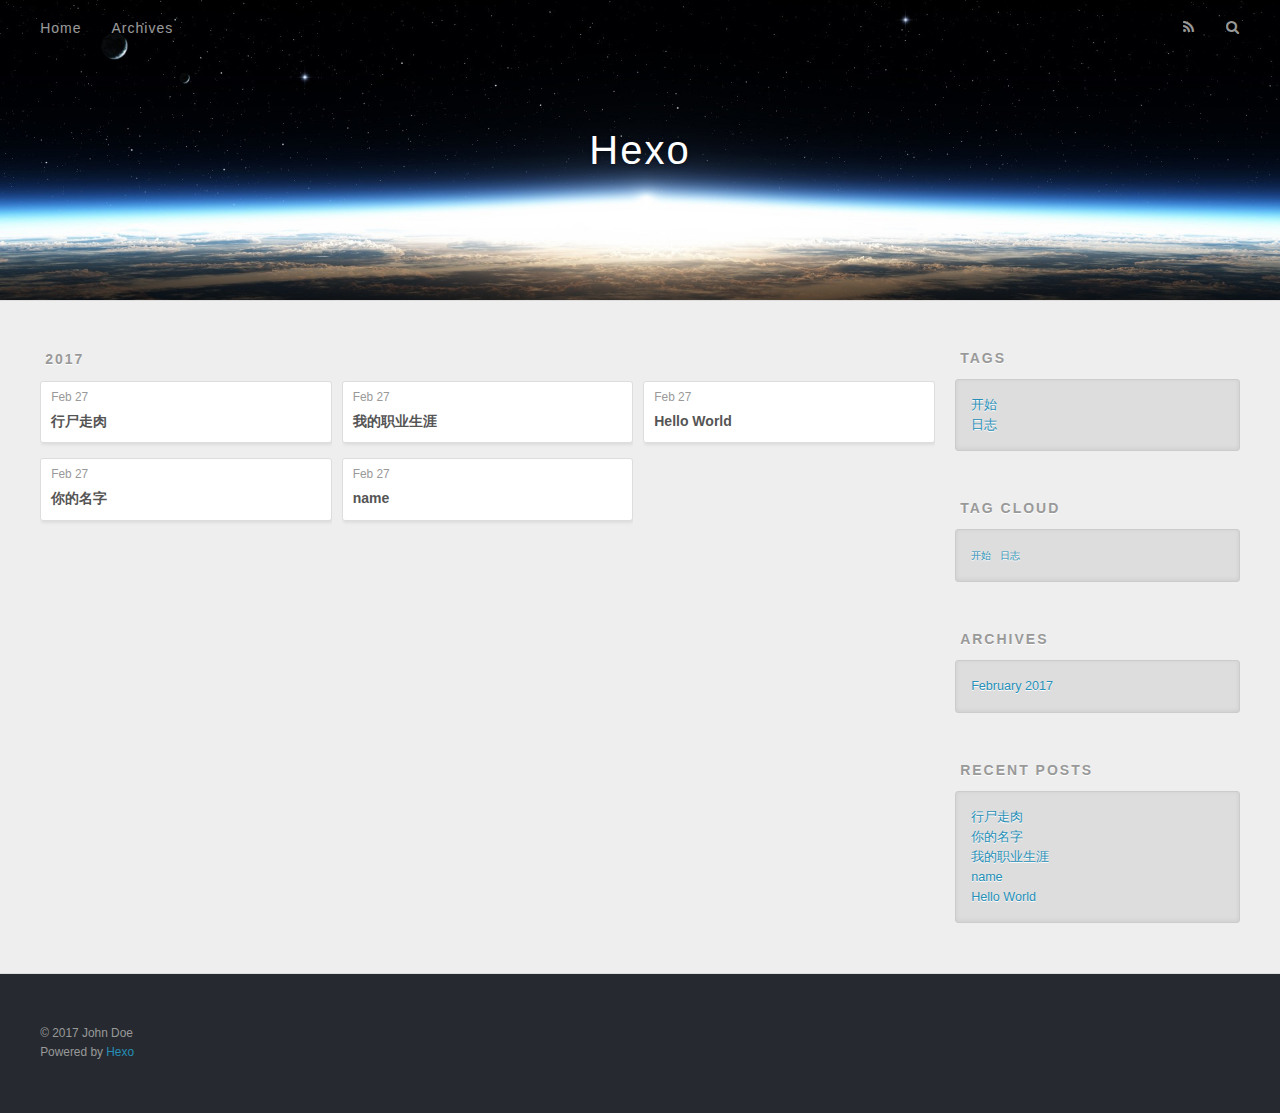
==== archives/index.html @ 3bb13166 "Site updated: 2017-02-28 22:44:01" ====
<!DOCTYPE html>
<html>
<head>
  <meta charset="utf-8">
  
  <title>Archives | Hexo</title>
  <meta name="viewport" content="width=device-width, initial-scale=1, maximum-scale=1">
  <meta property="og:type" content="website">
<meta property="og:title" content="Hexo">
<meta property="og:url" content="http://yoursite.com/archives/index.html">
<meta property="og:site_name" content="Hexo">
<meta name="twitter:card" content="summary">
<meta name="twitter:title" content="Hexo">
  
    <link rel="alternate" href="/atom.xml" title="Hexo" type="application/atom+xml">
  
  
    <link rel="icon" href="/favicon.png">
  
  
    <link href="//fonts.googleapis.com/css?family=Source+Code+Pro" rel="stylesheet" type="text/css">
  
  <link rel="stylesheet" href="/css/style.css">
  

</head>

<body>
  <div id="container">
    <div id="wrap">
      <header id="header">
  <div id="banner"></div>
  <div id="header-outer" class="outer">
    <div id="header-title" class="inner">
      <h1 id="logo-wrap">
        <a href="/" id="logo">Hexo</a>
      </h1>
      
    </div>
    <div id="header-inner" class="inner">
      <nav id="main-nav">
        <a id="main-nav-toggle" class="nav-icon"></a>
        
          <a class="main-nav-link" href="/">Home</a>
        
          <a class="main-nav-link" href="/archives">Archives</a>
        
      </nav>
      <nav id="sub-nav">
        
          <a id="nav-rss-link" class="nav-icon" href="/atom.xml" title="RSS Feed"></a>
        
        <a id="nav-search-btn" class="nav-icon" title="Search"></a>
      </nav>
      <div id="search-form-wrap">
        <form action="//google.com/search" method="get" accept-charset="UTF-8" class="search-form"><input type="search" name="q" results="0" class="search-form-input" placeholder="Search"><button type="submit" class="search-form-submit">&#xF002;</button><input type="hidden" name="sitesearch" value="http://yoursite.com"></form>
      </div>
    </div>
  </div>
</header>
      <div class="outer">
        <section id="main">
  
  
    
    
      
      
      <section class="archives-wrap">
        <div class="archive-year-wrap">
          <a href="/archives/2017" class="archive-year">2017</a>
        </div>
        <div class="archives">
    
    <article class="archive-article archive-type-post">
  <div class="archive-article-inner">
    <header class="archive-article-header">
      <a href="/2017/02/27/行尸走肉/" class="archive-article-date">
  <time datetime="2017-02-27T15:44:52.000Z" itemprop="datePublished">Feb 27</time>
</a>
      
  
    <h1 itemprop="name">
      <a class="archive-article-title" href="/2017/02/27/行尸走肉/">行尸走肉</a>
    </h1>
  

    </header>
  </div>
</article>
  
    
    
    <article class="archive-article archive-type-post">
  <div class="archive-article-inner">
    <header class="archive-article-header">
      <a href="/2017/02/27/你的名字/" class="archive-article-date">
  <time datetime="2017-02-27T13:02:15.000Z" itemprop="datePublished">Feb 27</time>
</a>
      
  
    <h1 itemprop="name">
      <a class="archive-article-title" href="/2017/02/27/你的名字/">你的名字</a>
    </h1>
  

    </header>
  </div>
</article>
  
    
    
    <article class="archive-article archive-type-post">
  <div class="archive-article-inner">
    <header class="archive-article-header">
      <a href="/2017/02/27/我的职业生涯/" class="archive-article-date">
  <time datetime="2017-02-27T12:17:04.000Z" itemprop="datePublished">Feb 27</time>
</a>
      
  
    <h1 itemprop="name">
      <a class="archive-article-title" href="/2017/02/27/我的职业生涯/">我的职业生涯</a>
    </h1>
  

    </header>
  </div>
</article>
  
    
    
    <article class="archive-article archive-type-post">
  <div class="archive-article-inner">
    <header class="archive-article-header">
      <a href="/2017/02/27/name/" class="archive-article-date">
  <time datetime="2017-02-27T12:10:26.000Z" itemprop="datePublished">Feb 27</time>
</a>
      
  
    <h1 itemprop="name">
      <a class="archive-article-title" href="/2017/02/27/name/">name</a>
    </h1>
  

    </header>
  </div>
</article>
  
    
    
    <article class="archive-article archive-type-post">
  <div class="archive-article-inner">
    <header class="archive-article-header">
      <a href="/2017/02/27/hello-world/" class="archive-article-date">
  <time datetime="2017-02-27T08:00:52.796Z" itemprop="datePublished">Feb 27</time>
</a>
      
  
    <h1 itemprop="name">
      <a class="archive-article-title" href="/2017/02/27/hello-world/">Hello World</a>
    </h1>
  

    </header>
  </div>
</article>
  
  
    </div></section>
  

</section>
        
          <aside id="sidebar">
  
    

  
    
  <div class="widget-wrap">
    <h3 class="widget-title">Tags</h3>
    <div class="widget">
      <ul class="tag-list"><li class="tag-list-item"><a class="tag-list-link" href="/tags/开始/">开始</a></li><li class="tag-list-item"><a class="tag-list-link" href="/tags/日志/">日志</a></li></ul>
    </div>
  </div>


  
    
  <div class="widget-wrap">
    <h3 class="widget-title">Tag Cloud</h3>
    <div class="widget tagcloud">
      <a href="/tags/开始/" style="font-size: 10px;">开始</a> <a href="/tags/日志/" style="font-size: 10px;">日志</a>
    </div>
  </div>

  
    
  <div class="widget-wrap">
    <h3 class="widget-title">Archives</h3>
    <div class="widget">
      <ul class="archive-list"><li class="archive-list-item"><a class="archive-list-link" href="/archives/2017/02/">February 2017</a></li></ul>
    </div>
  </div>


  
    
  <div class="widget-wrap">
    <h3 class="widget-title">Recent Posts</h3>
    <div class="widget">
      <ul>
        
          <li>
            <a href="/2017/02/27/行尸走肉/">行尸走肉</a>
          </li>
        
          <li>
            <a href="/2017/02/27/你的名字/">你的名字</a>
          </li>
        
          <li>
            <a href="/2017/02/27/我的职业生涯/">我的职业生涯</a>
          </li>
        
          <li>
            <a href="/2017/02/27/name/">name</a>
          </li>
        
          <li>
            <a href="/2017/02/27/hello-world/">Hello World</a>
          </li>
        
      </ul>
    </div>
  </div>

  
</aside>
        
      </div>
      <footer id="footer">
  
  <div class="outer">
    <div id="footer-info" class="inner">
      &copy; 2017 John Doe<br>
      Powered by <a href="http://hexo.io/" target="_blank">Hexo</a>
    </div>
  </div>
</footer>
    </div>
    <nav id="mobile-nav">
  
    <a href="/" class="mobile-nav-link">Home</a>
  
    <a href="/archives" class="mobile-nav-link">Archives</a>
  
</nav>
    

<script src="//ajax.googleapis.com/ajax/libs/jquery/2.0.3/jquery.min.js"></script>


  <link rel="stylesheet" href="/fancybox/jquery.fancybox.css">
  <script src="/fancybox/jquery.fancybox.pack.js"></script>


<script src="/js/script.js"></script>

  </div>
</body>
</html>
---- css/style.css ----
body {
  width: 100%;
}
body:before,
body:after {
  content: "";
  display: table;
}
body:after {
  clear: both;
}
html,
body,
div,
span,
applet,
object,
iframe,
h1,
h2,
h3,
h4,
h5,
h6,
p,
blockquote,
pre,
a,
abbr,
acronym,
address,
big,
cite,
code,
del,
dfn,
em,
img,
ins,
kbd,
q,
s,
samp,
small,
strike,
strong,
sub,
sup,
tt,
var,
dl,
dt,
dd,
ol,
ul,
li,
fieldset,
form,
label,
legend,
table,
caption,
tbody,
tfoot,
thead,
tr,
th,
td {
  margin: 0;
  padding: 0;
  border: 0;
  outline: 0;
  font-weight: inherit;
  font-style: inherit;
  font-family: inherit;
  font-size: 100%;
  vertical-align: baseline;
}
body {
  line-height: 1;
  color: #000;
  background: #fff;
}
ol,
ul {
  list-style: none;
}
table {
  border-collapse: separate;
  border-spacing: 0;
  vertical-align: middle;
}
caption,
th,
td {
  text-align: left;
  font-weight: normal;
  vertical-align: middle;
}
a img {
  border: none;
}
input,
button {
  margin: 0;
  padding: 0;
}
input::-moz-focus-inner,
button::-moz-focus-inner {
  border: 0;
  padding: 0;
}
@font-face {
  font-family: FontAwesome;
  font-style: normal;
  font-weight: normal;
  src: url("fonts/fontawesome-webfont.eot?v=#4.0.3");
  src: url("fonts/fontawesome-webfont.eot?#iefix&v=#4.0.3") format("embedded-opentype"), url("fonts/fontawesome-webfont.woff?v=#4.0.3") format("woff"), url("fonts/fontawesome-webfont.ttf?v=#4.0.3") format("truetype"), url("fonts/fontawesome-webfont.svg#fontawesomeregular?v=#4.0.3") format("svg");
}
html,
body,
#container {
  height: 100%;
}
body {
  background: #eee;
  font: 14px "Helvetica Neue", Helvetica, Arial, sans-serif;
  -webkit-text-size-adjust: 100%;
}
.outer {
  max-width: 1220px;
  margin: 0 auto;
  padding: 0 20px;
}
.outer:before,
.outer:after {
  content: "";
  display: table;
}
.outer:after {
  clear: both;
}
.inner {
  display: inline;
  float: left;
  width: 98.33333333333333%;
  margin: 0 0.833333333333333%;
}
.left,
.alignleft {
  float: left;
}
.right,
.alignright {
  float: right;
}
.clear {
  clear: both;
}
#container {
  position: relative;
}
.mobile-nav-on {
  overflow: hidden;
}
#wrap {
  height: 100%;
  width: 100%;
  position: absolute;
  top: 0;
  left: 0;
  -webkit-transition: 0.2s ease-out;
  -moz-transition: 0.2s ease-out;
  -ms-transition: 0.2s ease-out;
  transition: 0.2s ease-out;
  z-index: 1;
  background: #eee;
}
.mobile-nav-on #wrap {
  left: 280px;
}
@media screen and (min-width: 768px) {
  #main {
    display: inline;
    float: left;
    width: 73.33333333333333%;
    margin: 0 0.833333333333333%;
  }
}
.article-date,
.article-category-link,
.archive-year,
.widget-title {
  text-decoration: none;
  text-transform: uppercase;
  letter-spacing: 2px;
  color: #999;
  margin-bottom: 1em;
  margin-left: 5px;
  line-height: 1em;
  text-shadow: 0 1px #fff;
  font-weight: bold;
}
.article-inner,
.archive-article-inner {
  background: #fff;
  -webkit-box-shadow: 1px 2px 3px #ddd;
  box-shadow: 1px 2px 3px #ddd;
  border: 1px solid #ddd;
  border-radius: 3px;
}
.article-entry h1,
.widget h1 {
  font-size: 2em;
}
.article-entry h2,
.widget h2 {
  font-size: 1.5em;
}
.article-entry h3,
.widget h3 {
  font-size: 1.3em;
}
.article-entry h4,
.widget h4 {
  font-size: 1.2em;
}
.article-entry h5,
.widget h5 {
  font-size: 1em;
}
.article-entry h6,
.widget h6 {
  font-size: 1em;
  color: #999;
}
.article-entry hr,
.widget hr {
  border: 1px dashed #ddd;
}
.article-entry strong,
.widget strong {
  font-weight: bold;
}
.article-entry em,
.widget em,
.article-entry cite,
.widget cite {
  font-style: italic;
}
.article-entry sup,
.widget sup,
.article-entry sub,
.widget sub {
  font-size: 0.75em;
  line-height: 0;
  position: relative;
  vertical-align: baseline;
}
.article-entry sup,
.widget sup {
  top: -0.5em;
}
.article-entry sub,
.widget sub {
  bottom: -0.2em;
}
.article-entry small,
.widget small {
  font-size: 0.85em;
}
.article-entry acronym,
.widget acronym,
.article-entry abbr,
.widget abbr {
  border-bottom: 1px dotted;
}
.article-entry ul,
.widget ul,
.article-entry ol,
.widget ol,
.article-entry dl,
.widget dl {
  margin: 0 20px;
  line-height: 1.6em;
}
.article-entry ul ul,
.widget ul ul,
.article-entry ol ul,
.widget ol ul,
.article-entry ul ol,
.widget ul ol,
.article-entry ol ol,
.widget ol ol {
  margin-top: 0;
  margin-bottom: 0;
}
.article-entry ul,
.widget ul {
  list-style: disc;
}
.article-entry ol,
.widget ol {
  list-style: decimal;
}
.article-entry dt,
.widget dt {
  font-weight: bold;
}
#header {
  height: 300px;
  position: relative;
  border-bottom: 1px solid #ddd;
}
#header:before,
#header:after {
  content: "";
  position: absolute;
  left: 0;
  right: 0;
  height: 40px;
}
#header:before {
  top: 0;
  background: -webkit-linear-gradient(rgba(0,0,0,0.2), transparent);
  background: -moz-linear-gradient(rgba(0,0,0,0.2), transparent);
  background: -ms-linear-gradient(rgba(0,0,0,0.2), transparent);
  background: linear-gradient(rgba(0,0,0,0.2), transparent);
}
#header:after {
  bottom: 0;
  background: -webkit-linear-gradient(transparent, rgba(0,0,0,0.2));
  background: -moz-linear-gradient(transparent, rgba(0,0,0,0.2));
  background: -ms-linear-gradient(transparent, rgba(0,0,0,0.2));
  background: linear-gradient(transparent, rgba(0,0,0,0.2));
}
#header-outer {
  height: 100%;
  position: relative;
}
#header-inner {
  position: relative;
  overflow: hidden;
}
#banner {
  position: absolute;
  top: 0;
  left: 0;
  width: 100%;
  height: 100%;
  background: url("images/banner.jpg") center #000;
  -webkit-background-size: cover;
  -moz-background-size: cover;
  background-size: cover;
  z-index: -1;
}
#header-title {
  text-align: center;
  height: 40px;
  position: absolute;
  top: 50%;
  left: 0;
  margin-top: -20px;
}
#logo,
#subtitle {
  text-decoration: none;
  color: #fff;
  font-weight: 300;
  text-shadow: 0 1px 4px rgba(0,0,0,0.3);
}
#logo {
  font-size: 40px;
  line-height: 40px;
  letter-spacing: 2px;
}
#subtitle {
  font-size: 16px;
  line-height: 16px;
  letter-spacing: 1px;
}
#subtitle-wrap {
  margin-top: 16px;
}
#main-nav {
  float: left;
  margin-left: -15px;
}
.nav-icon,
.main-nav-link {
  float: left;
  color: #fff;
  opacity: 0.6;
  text-decoration: none;
  text-shadow: 0 1px rgba(0,0,0,0.2);
  -webkit-transition: opacity 0.2s;
  -moz-transition: opacity 0.2s;
  -ms-transition: opacity 0.2s;
  transition: opacity 0.2s;
  display: block;
  padding: 20px 15px;
}
.nav-icon:hover,
.main-nav-link:hover {
  opacity: 1;
}
.nav-icon {
  font-family: FontAwesome;
  text-align: center;
  font-size: 14px;
  width: 14px;
  height: 14px;
  padding: 20px 15px;
  position: relative;
  cursor: pointer;
}
.main-nav-link {
  font-weight: 300;
  letter-spacing: 1px;
}
@media screen and (max-width: 479px) {
  .main-nav-link {
    display: none;
  }
}
#main-nav-toggle {
  display: none;
}
#main-nav-toggle:before {
  content: "\f0c9";
}
@media screen and (max-width: 479px) {
  #main-nav-toggle {
    display: block;
  }
}
#sub-nav {
  float: right;
  margin-right: -15px;
}
#nav-rss-link:before {
  content: "\f09e";
}
#nav-search-btn:before {
  content: "\f002";
}
#search-form-wrap {
  position: absolute;
  top: 15px;
  width: 150px;
  height: 30px;
  right: -150px;
  opacity: 0;
  -webkit-transition: 0.2s ease-out;
  -moz-transition: 0.2s ease-out;
  -ms-transition: 0.2s ease-out;
  transition: 0.2s ease-out;
}
#search-form-wrap.on {
  opacity: 1;
  right: 0;
}
@media screen and (max-width: 479px) {
  #search-form-wrap {
    width: 100%;
    right: -100%;
  }
}
.search-form {
  position: absolute;
  top: 0;
  left: 0;
  right: 0;
  background: #fff;
  padding: 5px 15px;
  border-radius: 15px;
  -webkit-box-shadow: 0 0 10px rgba(0,0,0,0.3);
  box-shadow: 0 0 10px rgba(0,0,0,0.3);
}
.search-form-input {
  border: none;
  background: none;
  color: #555;
  width: 100%;
  font: 13px "Helvetica Neue", Helvetica, Arial, sans-serif;
  outline: none;
}
.search-form-input::-webkit-search-results-decoration,
.search-form-input::-webkit-search-cancel-button {
  -webkit-appearance: none;
}
.search-form-submit {
  position: absolute;
  top: 50%;
  right: 10px;
  margin-top: -7px;
  font: 13px FontAwesome;
  border: none;
  background: none;
  color: #bbb;
  cursor: pointer;
}
.search-form-submit:hover,
.search-form-submit:focus {
  color: #777;
}
.article {
  margin: 50px 0;
}
.article-inner {
  overflow: hidden;
}
.article-meta:before,
.article-meta:after {
  content: "";
  display: table;
}
.article-meta:after {
  clear: both;
}
.article-date {
  float: left;
}
.article-category {
  float: left;
  line-height: 1em;
  color: #ccc;
  text-shadow: 0 1px #fff;
  margin-left: 8px;
}
.article-category:before {
  content: "\2022";
}
.article-category-link {
  margin: 0 12px 1em;
}
.article-header {
  padding: 20px 20px 0;
}
.article-title {
  text-decoration: none;
  font-size: 2em;
  font-weight: bold;
  color: #555;
  line-height: 1.1em;
  -webkit-transition: color 0.2s;
  -moz-transition: color 0.2s;
  -ms-transition: color 0.2s;
  transition: color 0.2s;
}
a.article-title:hover {
  color: #258fb8;
}
.article-entry {
  color: #555;
  padding: 0 20px;
}
.article-entry:before,
.article-entry:after {
  content: "";
  display: table;
}
.article-entry:after {
  clear: both;
}
.article-entry p,
.article-entry table {
  line-height: 1.6em;
  margin: 1.6em 0;
}
.article-entry h1,
.article-entry h2,
.article-entry h3,
.article-entry h4,
.article-entry h5,
.article-entry h6 {
  font-weight: bold;
}
.article-entry h1,
.article-entry h2,
.article-entry h3,
.article-entry h4,
.article-entry h5,
.article-entry h6 {
  line-height: 1.1em;
  margin: 1.1em 0;
}
.article-entry a {
  color: #258fb8;
  text-decoration: none;
}
.article-entry a:hover {
  text-decoration: underline;
}
.article-entry ul,
.article-entry ol,
.article-entry dl {
  margin-top: 1.6em;
  margin-bottom: 1.6em;
}
.article-entry img,
.article-entry video {
  max-width: 100%;
  height: auto;
  display: block;
  margin: auto;
}
.article-entry iframe {
  border: none;
}
.article-entry table {
  width: 100%;
  border-collapse: collapse;
  border-spacing: 0;
}
.article-entry th {
  font-weight: bold;
  border-bottom: 3px solid #ddd;
  padding-bottom: 0.5em;
}
.article-entry td {
  border-bottom: 1px solid #ddd;
  padding: 10px 0;
}
.article-entry blockquote {
  font-family: Georgia, "Times New Roman", serif;
  font-size: 1.4em;
  margin: 1.6em 20px;
  text-align: center;
}
.article-entry blockquote footer {
  font-size: 14px;
  margin: 1.6em 0;
  font-family: "Helvetica Neue", Helvetica, Arial, sans-serif;
}
.article-entry blockquote footer cite:before {
  content: "—";
  padding: 0 0.5em;
}
.article-entry .pullquote {
  text-align: left;
  width: 45%;
  margin: 0;
}
.article-entry .pullquote.left {
  margin-left: 0.5em;
  margin-right: 1em;
}
.article-entry .pullquote.right {
  margin-right: 0.5em;
  margin-left: 1em;
}
.article-entry .caption {
  color: #999;
  display: block;
  font-size: 0.9em;
  margin-top: 0.5em;
  position: relative;
  text-align: center;
}
.article-entry .video-container {
  position: relative;
  padding-top: 56.25%;
  height: 0;
  overflow: hidden;
}
.article-entry .video-container iframe,
.article-entry .video-container object,
.article-entry .video-container embed {
  position: absolute;
  top: 0;
  left: 0;
  width: 100%;
  height: 100%;
  margin-top: 0;
}
.article-more-link a {
  display: inline-block;
  line-height: 1em;
  padding: 6px 15px;
  border-radius: 15px;
  background: #eee;
  color: #999;
  text-shadow: 0 1px #fff;
  text-decoration: none;
}
.article-more-link a:hover {
  background: #258fb8;
  color: #fff;
  text-decoration: none;
  text-shadow: 0 1px #1e7293;
}
.article-footer {
  font-size: 0.85em;
  line-height: 1.6em;
  border-top: 1px solid #ddd;
  padding-top: 1.6em;
  margin: 0 20px 20px;
}
.article-footer:before,
.article-footer:after {
  content: "";
  display: table;
}
.article-footer:after {
  clear: both;
}
.article-footer a {
  color: #999;
  text-decoration: none;
}
.article-footer a:hover {
  color: #555;
}
.article-tag-list-item {
  float: left;
  margin-right: 10px;
}
.article-tag-list-link:before {
  content: "#";
}
.article-comment-link {
  float: right;
}
.article-comment-link:before {
  content: "\f075";
  font-family: FontAwesome;
  padding-right: 8px;
}
.article-share-link {
  cursor: pointer;
  float: right;
  margin-left: 20px;
}
.article-share-link:before {
  content: "\f064";
  font-family: FontAwesome;
  padding-right: 6px;
}
#article-nav {
  position: relative;
}
#article-nav:before,
#article-nav:after {
  content: "";
  display: table;
}
#article-nav:after {
  clear: both;
}
@media screen and (min-width: 768px) {
  #article-nav {
    margin: 50px 0;
  }
  #article-nav:before {
    width: 8px;
    height: 8px;
    position: absolute;
    top: 50%;
    left: 50%;
    margin-top: -4px;
    margin-left: -4px;
    content: "";
    border-radius: 50%;
    background: #ddd;
    -webkit-box-shadow: 0 1px 2px #fff;
    box-shadow: 0 1px 2px #fff;
  }
}
.article-nav-link-wrap {
  text-decoration: none;
  text-shadow: 0 1px #fff;
  color: #999;
  -webkit-box-sizing: border-box;
  -moz-box-sizing: border-box;
  box-sizing: border-box;
  margin-top: 50px;
  text-align: center;
  display: block;
}
.article-nav-link-wrap:hover {
  color: #555;
}
@media screen and (min-width: 768px) {
  .article-nav-link-wrap {
    width: 50%;
    margin-top: 0;
  }
}
@media screen and (min-width: 768px) {
  #article-nav-newer {
    float: left;
    text-align: right;
    padding-right: 20px;
  }
}
@media screen and (min-width: 768px) {
  #article-nav-older {
    float: right;
    text-align: left;
    padding-left: 20px;
  }
}
.article-nav-caption {
  text-transform: uppercase;
  letter-spacing: 2px;
  color: #ddd;
  line-height: 1em;
  font-weight: bold;
}
#article-nav-newer .article-nav-caption {
  margin-right: -2px;
}
.article-nav-title {
  font-size: 0.85em;
  line-height: 1.6em;
  margin-top: 0.5em;
}
.article-share-box {
  position: absolute;
  display: none;
  background: #fff;
  -webkit-box-shadow: 1px 2px 10px rgba(0,0,0,0.2);
  box-shadow: 1px 2px 10px rgba(0,0,0,0.2);
  border-radius: 3px;
  margin-left: -145px;
  overflow: hidden;
  z-index: 1;
}
.article-share-box.on {
  display: block;
}
.article-share-input {
  width: 100%;
  background: none;
  -webkit-box-sizing: border-box;
  -moz-box-sizing: border-box;
  box-sizing: border-box;
  font: 14px "Helvetica Neue", Helvetica, Arial, sans-serif;
  padding: 0 15px;
  color: #555;
  outline: none;
  border: 1px solid #ddd;
  border-radius: 3px 3px 0 0;
  height: 36px;
  line-height: 36px;
}
.article-share-links {
  background: #eee;
}
.article-share-links:before,
.article-share-links:after {
  content: "";
  display: table;
}
.article-share-links:after {
  clear: both;
}
.article-share-twitter,
.article-share-facebook,
.article-share-pinterest,
.article-share-google {
  width: 50px;
  height: 36px;
  display: block;
  float: left;
  position: relative;
  color: #999;
  text-shadow: 0 1px #fff;
}
.article-share-twitter:before,
.article-share-facebook:before,
.article-share-pinterest:before,
.article-share-google:before {
  font-size: 20px;
  font-family: FontAwesome;
  width: 20px;
  height: 20px;
  position: absolute;
  top: 50%;
  left: 50%;
  margin-top: -10px;
  margin-left: -10px;
  text-align: center;
}
.article-share-twitter:hover,
.article-share-facebook:hover,
.article-share-pinterest:hover,
.article-share-google:hover {
  color: #fff;
}
.article-share-twitter:before {
  content: "\f099";
}
.article-share-twitter:hover {
  background: #00aced;
  text-shadow: 0 1px #008abe;
}
.article-share-facebook:before {
  content: "\f09a";
}
.article-share-facebook:hover {
  background: #3b5998;
  text-shadow: 0 1px #2f477a;
}
.article-share-pinterest:before {
  content: "\f0d2";
}
.article-share-pinterest:hover {
  background: #cb2027;
  text-shadow: 0 1px #a21a1f;
}
.article-share-google:before {
  content: "\f0d5";
}
.article-share-google:hover {
  background: #dd4b39;
  text-shadow: 0 1px #be3221;
}
.article-gallery {
  background: #000;
  position: relative;
}
.article-gallery-photos {
  position: relative;
  overflow: hidden;
}
.article-gallery-img {
  display: none;
  max-width: 100%;
}
.article-gallery-img:first-child {
  display: block;
}
.article-gallery-img.loaded {
  position: absolute;
  display: block;
}
.article-gallery-img img {
  display: block;
  max-width: 100%;
  margin: 0 auto;
}
#comments {
  background: #fff;
  -webkit-box-shadow: 1px 2px 3px #ddd;
  box-shadow: 1px 2px 3px #ddd;
  padding: 20px;
  border: 1px solid #ddd;
  border-radius: 3px;
  margin: 50px 0;
}
#comments a {
  color: #258fb8;
}
.archives-wrap {
  margin: 50px 0;
}
.archives:before,
.archives:after {
  content: "";
  display: table;
}
.archives:after {
  clear: both;
}
.archive-year-wrap {
  margin-bottom: 1em;
}
.archives {
  -webkit-column-gap: 10px;
  -moz-column-gap: 10px;
  column-gap: 10px;
}
@media screen and (min-width: 480px) and (max-width: 767px) {
  .archives {
    -webkit-column-count: 2;
    -moz-column-count: 2;
    column-count: 2;
  }
}
@media screen and (min-width: 768px) {
  .archives {
    -webkit-column-count: 3;
    -moz-column-count: 3;
    column-count: 3;
  }
}
.archive-article {
  -webkit-column-break-inside: avoid;
  page-break-inside: avoid;
  overflow: hidden;
  break-inside: avoid-column;
}
.archive-article-inner {
  padding: 10px;
  margin-bottom: 15px;
}
.archive-article-title {
  text-decoration: none;
  font-weight: bold;
  color: #555;
  -webkit-transition: color 0.2s;
  -moz-transition: color 0.2s;
  -ms-transition: color 0.2s;
  transition: color 0.2s;
  line-height: 1.6em;
}
.archive-article-title:hover {
  color: #258fb8;
}
.archive-article-footer {
  margin-top: 1em;
}
.archive-article-date {
  color: #999;
  text-decoration: none;
  font-size: 0.85em;
  line-height: 1em;
  margin-bottom: 0.5em;
  display: block;
}
#page-nav {
  margin: 50px auto;
  background: #fff;
  -webkit-box-shadow: 1px 2px 3px #ddd;
  box-shadow: 1px 2px 3px #ddd;
  border: 1px solid #ddd;
  border-radius: 3px;
  text-align: center;
  color: #999;
  overflow: hidden;
}
#page-nav:before,
#page-nav:after {
  content: "";
  display: table;
}
#page-nav:after {
  clear: both;
}
#page-nav a,
#page-nav span {
  padding: 10px 20px;
  line-height: 1;
  height: 2ex;
}
#page-nav a {
  color: #999;
  text-decoration: none;
}
#page-nav a:hover {
  background: #999;
  color: #fff;
}
#page-nav .prev {
  float: left;
}
#page-nav .next {
  float: right;
}
#page-nav .page-number {
  display: inline-block;
}
@media screen and (max-width: 479px) {
  #page-nav .page-number {
    display: none;
  }
}
#page-nav .current {
  color: #555;
  font-weight: bold;
}
#page-nav .space {
  color: #ddd;
}
#footer {
  background: #262a30;
  padding: 50px 0;
  border-top: 1px solid #ddd;
  color: #999;
}
#footer a {
  color: #258fb8;
  text-decoration: none;
}
#footer a:hover {
  text-decoration: underline;
}
#footer-info {
  line-height: 1.6em;
  font-size: 0.85em;
}
.article-entry pre,
.article-entry .highlight {
  background: #2d2d2d;
  margin: 0 -20px;
  padding: 15px 20px;
  border-style: solid;
  border-color: #ddd;
  border-width: 1px 0;
  overflow: auto;
  color: #ccc;
  line-height: 22.400000000000002px;
}
.article-entry .highlight .gutter pre,
.article-entry .gist .gist-file .gist-data .line-numbers {
  color: #666;
  font-size: 0.85em;
}
.article-entry pre,
.article-entry code {
  font-family: "Source Code Pro", Consolas, Monaco, Menlo, Consolas, monospace;
}
.article-entry code {
  background: #eee;
  text-shadow: 0 1px #fff;
  padding: 0 0.3em;
}
.article-entry pre code {
  background: none;
  text-shadow: none;
  padding: 0;
}
.article-entry .highlight pre {
  border: none;
  margin: 0;
  padding: 0;
}
.article-entry .highlight table {
  margin: 0;
  width: auto;
}
.article-entry .highlight td {
  border: none;
  padding: 0;
}
.article-entry .highlight figcaption {
  font-size: 0.85em;
  color: #999;
  line-height: 1em;
  margin-bottom: 1em;
}
.article-entry .highlight figcaption:before,
.article-entry .highlight figcaption:after {
  content: "";
  display: table;
}
.article-entry .highlight figcaption:after {
  clear: both;
}
.article-entry .highlight figcaption a {
  float: right;
}
.article-entry .highlight .gutter pre {
  text-align: right;
  padding-right: 20px;
}
.article-entry .highlight .line {
  height: 22.400000000000002px;
}
.article-entry .highlight .line.marked {
  background: #515151;
}
.article-entry .gist {
  margin: 0 -20px;
  border-style: solid;
  border-color: #ddd;
  border-width: 1px 0;
  background: #2d2d2d;
  padding: 15px 20px 15px 0;
}
.article-entry .gist .gist-file {
  border: none;
  font-family: "Source Code Pro", Consolas, Monaco, Menlo, Consolas, monospace;
  margin: 0;
}
.article-entry .gist .gist-file .gist-data {
  background: none;
  border: none;
}
.article-entry .gist .gist-file .gist-data .line-numbers {
  background: none;
  border: none;
  padding: 0 20px 0 0;
}
.article-entry .gist .gist-file .gist-data .line-data {
  padding: 0 !important;
}
.article-entry .gist .gist-file .highlight {
  margin: 0;
  padding: 0;
  border: none;
}
.article-entry .gist .gist-file .gist-meta {
  background: #2d2d2d;
  color: #999;
  font: 0.85em "Helvetica Neue", Helvetica, Arial, sans-serif;
  text-shadow: 0 0;
  padding: 0;
  margin-top: 1em;
  margin-left: 20px;
}
.article-entry .gist .gist-file .gist-meta a {
  color: #258fb8;
  font-weight: normal;
}
.article-entry .gist .gist-file .gist-meta a:hover {
  text-decoration: underline;
}
pre .comment,
pre .title {
  color: #999;
}
pre .variable,
pre .attribute,
pre .tag,
pre .regexp,
pre .ruby .constant,
pre .xml .tag .title,
pre .xml .pi,
pre .xml .doctype,
pre .html .doctype,
pre .css .id,
pre .css .class,
pre .css .pseudo {
  color: #f2777a;
}
pre .number,
pre .preprocessor,
pre .built_in,
pre .literal,
pre .params,
pre .constant {
  color: #f99157;
}
pre .class,
pre .ruby .class .title,
pre .css .rules .attribute {
  color: #9c9;
}
pre .string,
pre .value,
pre .inheritance,
pre .header,
pre .ruby .symbol,
pre .xml .cdata {
  color: #9c9;
}
pre .css .hexcolor {
  color: #6cc;
}
pre .function,
pre .python .decorator,
pre .python .title,
pre .ruby .function .title,
pre .ruby .title .keyword,
pre .perl .sub,
pre .javascript .title,
pre .coffeescript .title {
  color: #69c;
}
pre .keyword,
pre .javascript .function {
  color: #c9c;
}
@media screen and (max-width: 479px) {
  #mobile-nav {
    position: absolute;
    top: 0;
    left: 0;
    width: 280px;
    height: 100%;
    background: #191919;
    border-right: 1px solid #fff;
  }
}
@media screen and (max-width: 479px) {
  .mobile-nav-link {
    display: block;
    color: #999;
    text-decoration: none;
    padding: 15px 20px;
    font-weight: bold;
  }
  .mobile-nav-link:hover {
    color: #fff;
  }
}
@media screen and (min-width: 768px) {
  #sidebar {
    display: inline;
    float: left;
    width: 23.333333333333332%;
    margin: 0 0.833333333333333%;
  }
}
.widget-wrap {
  margin: 50px 0;
}
.widget {
  color: #777;
  text-shadow: 0 1px #fff;
  background: #ddd;
  -webkit-box-shadow: 0 -1px 4px #ccc inset;
  box-shadow: 0 -1px 4px #ccc inset;
  border: 1px solid #ccc;
  padding: 15px;
  border-radius: 3px;
}
.widget a {
  color: #258fb8;
  text-decoration: none;
}
.widget a:hover {
  text-decoration: underline;
}
.widget ul ul,
.widget ol ul,
.widget dl ul,
.widget ul ol,
.widget ol ol,
.widget dl ol,
.widget ul dl,
.widget ol dl,
.widget dl dl {
  margin-left: 15px;
  list-style: disc;
}
.widget {
  line-height: 1.6em;
  word-wrap: break-word;
  font-size: 0.9em;
}
.widget ul,
.widget ol {
  list-style: none;
  margin: 0;
}
.widget ul ul,
.widget ol ul,
.widget ul ol,
.widget ol ol {
  margin: 0 20px;
}
.widget ul ul,
.widget ol ul {
  list-style: disc;
}
.widget ul ol,
.widget ol ol {
  list-style: decimal;
}
.category-list-count,
.tag-list-count,
.archive-list-count {
  padding-left: 5px;
  color: #999;
  font-size: 0.85em;
}
.category-list-count:before,
.tag-list-count:before,
.archive-list-count:before {
  content: "(";
}
.category-list-count:after,
.tag-list-count:after,
.archive-list-count:after {
  content: ")";
}
.tagcloud a {
  margin-right: 5px;
  display: inline-block;
}
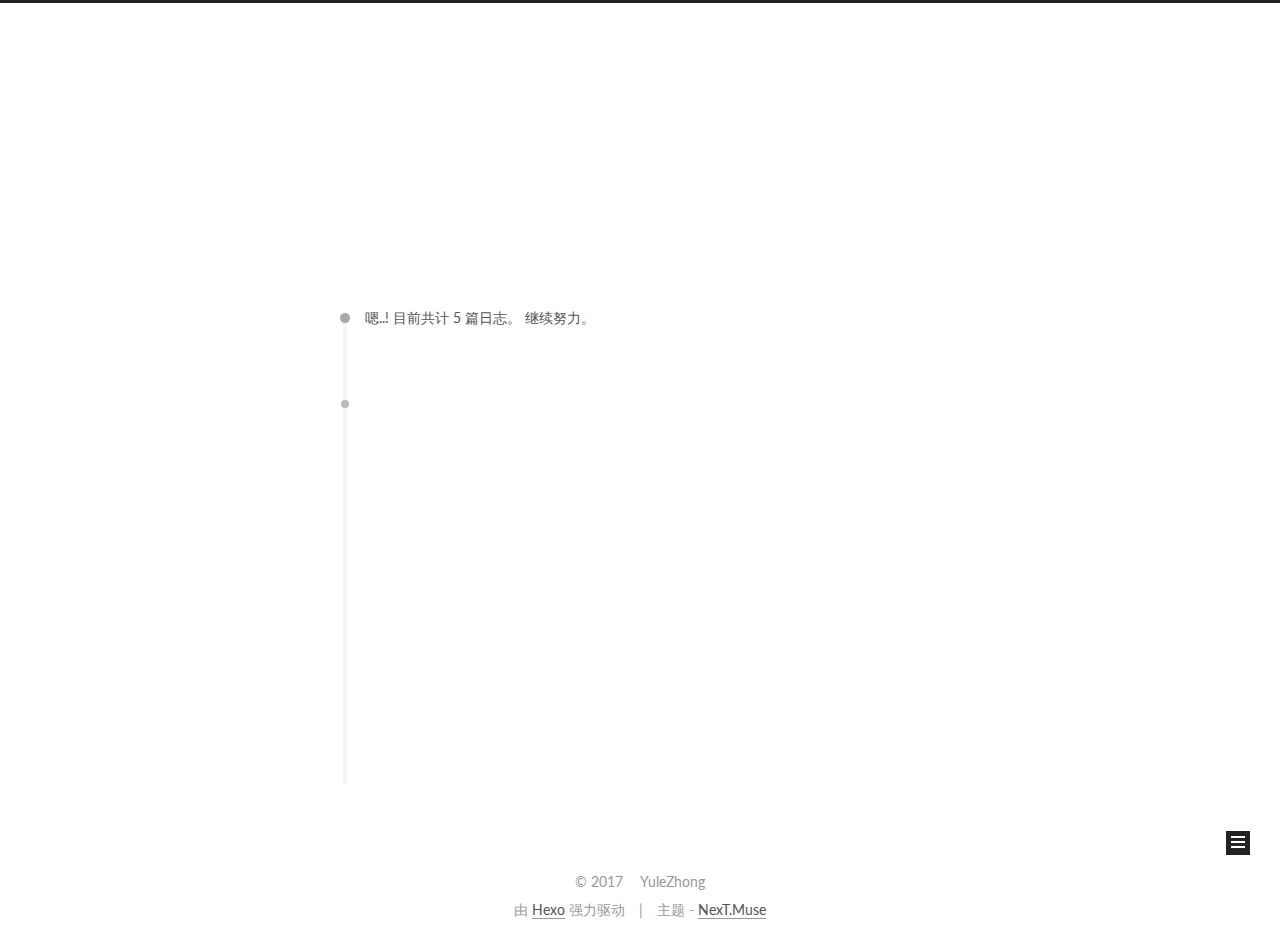
==== commit 952b7305: "Site updated: 2017-03-01 23:36:45" ====
--- a/archives/index.html
+++ b/archives/index.html
@@ -1,272 +1,689 @@
-<!DOCTYPE html>
-<html>
+<!doctype html>
+
+
+
+  
+
+
+<html class="theme-next muse use-motion" lang="zh-Hans">
 <head>
-  <meta charset="utf-8">
-  
-  <title>Archives | Hexo</title>
-  <meta name="viewport" content="width=device-width, initial-scale=1, maximum-scale=1">
-  <meta property="og:type" content="website">
-<meta property="og:title" content="Hexo">
+  <meta charset="UTF-8"/>
+<meta http-equiv="X-UA-Compatible" content="IE=edge" />
+<meta name="viewport" content="width=device-width, initial-scale=1, maximum-scale=1"/>
+
+
+
+<meta http-equiv="Cache-Control" content="no-transform" />
+<meta http-equiv="Cache-Control" content="no-siteapp" />
+
+
+
+
+
+
+
+
+
+
+
+
+
+
+
+  
+  
+  <link href="/lib/fancybox/source/jquery.fancybox.css?v=2.1.5" rel="stylesheet" type="text/css" />
+
+
+
+
+  
+  
+  
+  
+
+  
+    
+    
+  
+
+  
+
+  
+
+  
+
+  
+
+  
+    
+    
+    <link href="//fonts.googleapis.com/css?family=Lato:300,300italic,400,400italic,700,700italic&subset=latin,latin-ext" rel="stylesheet" type="text/css">
+  
+
+
+
+
+
+
+<link href="/lib/font-awesome/css/font-awesome.min.css?v=4.6.2" rel="stylesheet" type="text/css" />
+
+<link href="/css/main.css?v=5.1.0" rel="stylesheet" type="text/css" />
+
+
+  <meta name="keywords" content="Hexo, NexT" />
+
+
+
+
+
+
+
+
+  <link rel="shortcut icon" type="image/x-icon" href="/favicon.ico?v=5.1.0" />
+
+
+
+
+
+
+<meta property="og:type" content="website">
+<meta property="og:title" content="hexo">
 <meta property="og:url" content="http://yoursite.com/archives/index.html">
-<meta property="og:site_name" content="Hexo">
+<meta property="og:site_name" content="hexo">
 <meta name="twitter:card" content="summary">
-<meta name="twitter:title" content="Hexo">
-  
-    <link rel="alternate" href="/atom.xml" title="Hexo" type="application/atom+xml">
-  
-  
-    <link rel="icon" href="/favicon.png">
-  
-  
-    <link href="//fonts.googleapis.com/css?family=Source+Code+Pro" rel="stylesheet" type="text/css">
-  
-  <link rel="stylesheet" href="/css/style.css">
-  
-
+<meta name="twitter:title" content="hexo">
+
+
+
+<script type="text/javascript" id="hexo.configurations">
+  var NexT = window.NexT || {};
+  var CONFIG = {
+    root: '/',
+    scheme: 'Muse',
+    sidebar: {"position":"left","display":"post","offset":12,"offset_float":0,"b2t":false,"scrollpercent":false},
+    fancybox: true,
+    motion: true,
+    duoshuo: {
+      userId: '0',
+      author: '博主'
+    },
+    algolia: {
+      applicationID: '',
+      apiKey: '',
+      indexName: '',
+      hits: {"per_page":10},
+      labels: {"input_placeholder":"Search for Posts","hits_empty":"We didn't find any results for the search: ${query}","hits_stats":"${hits} results found in ${time} ms"}
+    }
+  };
+</script>
+
+
+
+  <link rel="canonical" href="http://yoursite.com/archives/"/>
+
+
+
+
+
+  <title> 归档 | hexo </title>
 </head>
 
-<body>
-  <div id="container">
-    <div id="wrap">
-      <header id="header">
-  <div id="banner"></div>
-  <div id="header-outer" class="outer">
-    <div id="header-title" class="inner">
-      <h1 id="logo-wrap">
-        <a href="/" id="logo">Hexo</a>
+<body itemscope itemtype="http://schema.org/WebPage" lang="zh-Hans">
+
+  
+
+
+
+
+
+
+
+
+
+
+
+
+
+
+  
+  
+    
+  
+
+  <div class="container one-collumn sidebar-position-left  page-archive  ">
+    <div class="headband"></div>
+
+    <header id="header" class="header" itemscope itemtype="http://schema.org/WPHeader">
+      <div class="header-inner"><div class="site-brand-wrapper">
+  <div class="site-meta ">
+    
+
+    <div class="custom-logo-site-title">
+      <a href="/"  class="brand" rel="start">
+        <span class="logo-line-before"><i></i></span>
+        <span class="site-title">hexo</span>
+        <span class="logo-line-after"><i></i></span>
+      </a>
+    </div>
+      
+        <p class="site-subtitle"></p>
+      
+  </div>
+
+  <div class="site-nav-toggle">
+    <button>
+      <span class="btn-bar"></span>
+      <span class="btn-bar"></span>
+      <span class="btn-bar"></span>
+    </button>
+  </div>
+</div>
+
+<nav class="site-nav">
+  
+
+  
+    <ul id="menu" class="menu">
+      
+        
+        <li class="menu-item menu-item-home">
+          <a href="/" rel="section">
+            
+              <i class="menu-item-icon fa fa-fw fa-home"></i> <br />
+            
+            首页
+          </a>
+        </li>
+      
+        
+        <li class="menu-item menu-item-archives">
+          <a href="/archives" rel="section">
+            
+              <i class="menu-item-icon fa fa-fw fa-archive"></i> <br />
+            
+            归档
+          </a>
+        </li>
+      
+        
+        <li class="menu-item menu-item-tags">
+          <a href="/tags" rel="section">
+            
+              <i class="menu-item-icon fa fa-fw fa-tags"></i> <br />
+            
+            标签
+          </a>
+        </li>
+      
+
+      
+    </ul>
+  
+
+  
+</nav>
+
+
+
+ </div>
+    </header>
+
+    <main id="main" class="main">
+      <div class="main-inner">
+        <div class="content-wrap">
+          <div id="content" class="content">
+            
+
+  <section id="posts" class="posts-collapse">
+    <span class="archive-move-on"></span>
+
+    <span class="archive-page-counter">
+      
+      
+      
+        
+      
+      嗯..! 目前共计 5 篇日志。 继续努力。
+    </span>
+
+    
+
+      
+      
+      
+
+      
+        
+        <div class="collection-title">
+          <h2 class="archive-year motion-element" id="archive-year-2017">2017</h2>
+        </div>
+      
+      
+
+      
+
+  <article class="post post-type-normal" itemscope itemtype="http://schema.org/Article">
+    <header class="post-header">
+
+      <h1 class="post-title">
+        
+            <a class="post-title-link" href="/2017/02/27/行尸走肉/" itemprop="url">
+              
+                <span itemprop="name">行尸走肉</span>
+              
+            </a>
+        
       </h1>
-      
-    </div>
-    <div id="header-inner" class="inner">
-      <nav id="main-nav">
-        <a id="main-nav-toggle" class="nav-icon"></a>
-        
-          <a class="main-nav-link" href="/">Home</a>
-        
-          <a class="main-nav-link" href="/archives">Archives</a>
-        
-      </nav>
-      <nav id="sub-nav">
-        
-          <a id="nav-rss-link" class="nav-icon" href="/atom.xml" title="RSS Feed"></a>
-        
-        <a id="nav-search-btn" class="nav-icon" title="Search"></a>
-      </nav>
-      <div id="search-form-wrap">
-        <form action="//google.com/search" method="get" accept-charset="UTF-8" class="search-form"><input type="search" name="q" results="0" class="search-form-input" placeholder="Search"><button type="submit" class="search-form-submit">&#xF002;</button><input type="hidden" name="sitesearch" value="http://yoursite.com"></form>
-      </div>
+
+      <div class="post-meta">
+        <time class="post-time" itemprop="dateCreated"
+              datetime="2017-02-27T23:44:52+08:00"
+              content="2017-02-27" >
+          02-27
+        </time>
+      </div>
+
+    </header>
+  </article>
+
+
+
+    
+
+      
+      
+      
+
+      
+      
+
+      
+
+  <article class="post post-type-normal" itemscope itemtype="http://schema.org/Article">
+    <header class="post-header">
+
+      <h1 class="post-title">
+        
+            <a class="post-title-link" href="/2017/02/27/你的名字/" itemprop="url">
+              
+                <span itemprop="name">你的名字</span>
+              
+            </a>
+        
+      </h1>
+
+      <div class="post-meta">
+        <time class="post-time" itemprop="dateCreated"
+              datetime="2017-02-27T21:02:15+08:00"
+              content="2017-02-27" >
+          02-27
+        </time>
+      </div>
+
+    </header>
+  </article>
+
+
+
+    
+
+      
+      
+      
+
+      
+      
+
+      
+
+  <article class="post post-type-normal" itemscope itemtype="http://schema.org/Article">
+    <header class="post-header">
+
+      <h1 class="post-title">
+        
+            <a class="post-title-link" href="/2017/02/27/我的职业生涯/" itemprop="url">
+              
+                <span itemprop="name">我的职业生涯</span>
+              
+            </a>
+        
+      </h1>
+
+      <div class="post-meta">
+        <time class="post-time" itemprop="dateCreated"
+              datetime="2017-02-27T20:17:04+08:00"
+              content="2017-02-27" >
+          02-27
+        </time>
+      </div>
+
+    </header>
+  </article>
+
+
+
+    
+
+      
+      
+      
+
+      
+      
+
+      
+
+  <article class="post post-type-normal" itemscope itemtype="http://schema.org/Article">
+    <header class="post-header">
+
+      <h1 class="post-title">
+        
+            <a class="post-title-link" href="/2017/02/27/name/" itemprop="url">
+              
+                <span itemprop="name">name</span>
+              
+            </a>
+        
+      </h1>
+
+      <div class="post-meta">
+        <time class="post-time" itemprop="dateCreated"
+              datetime="2017-02-27T20:10:26+08:00"
+              content="2017-02-27" >
+          02-27
+        </time>
+      </div>
+
+    </header>
+  </article>
+
+
+
+    
+
+      
+      
+      
+
+      
+      
+
+      
+
+  <article class="post post-type-normal" itemscope itemtype="http://schema.org/Article">
+    <header class="post-header">
+
+      <h1 class="post-title">
+        
+            <a class="post-title-link" href="/2017/02/27/hello-world/" itemprop="url">
+              
+                <span itemprop="name">Hello World</span>
+              
+            </a>
+        
+      </h1>
+
+      <div class="post-meta">
+        <time class="post-time" itemprop="dateCreated"
+              datetime="2017-02-27T16:00:52+08:00"
+              content="2017-02-27" >
+          02-27
+        </time>
+      </div>
+
+    </header>
+  </article>
+
+
+
+    
+
+  </section>
+
+  
+
+
+          
+          </div>
+          
+
+
+          
+
+        </div>
+        
+          
+  
+  <div class="sidebar-toggle">
+    <div class="sidebar-toggle-line-wrap">
+      <span class="sidebar-toggle-line sidebar-toggle-line-first"></span>
+      <span class="sidebar-toggle-line sidebar-toggle-line-middle"></span>
+      <span class="sidebar-toggle-line sidebar-toggle-line-last"></span>
     </div>
   </div>
-</header>
-      <div class="outer">
-        <section id="main">
-  
-  
-    
-    
-      
-      
-      <section class="archives-wrap">
-        <div class="archive-year-wrap">
-          <a href="/archives/2017" class="archive-year">2017</a>
+
+  <aside id="sidebar" class="sidebar">
+    <div class="sidebar-inner">
+
+      
+
+      
+
+      <section class="site-overview sidebar-panel sidebar-panel-active">
+        <div class="site-author motion-element" itemprop="author" itemscope itemtype="http://schema.org/Person">
+          <img class="site-author-image" itemprop="image"
+               src="/images/avatar.gif"
+               alt="YuleZhong" />
+          <p class="site-author-name" itemprop="name">YuleZhong</p>
+           
+              <p class="site-description motion-element" itemprop="description"></p>
+          
         </div>
-        <div class="archives">
-    
-    <article class="archive-article archive-type-post">
-  <div class="archive-article-inner">
-    <header class="archive-article-header">
-      <a href="/2017/02/27/行尸走肉/" class="archive-article-date">
-  <time datetime="2017-02-27T15:44:52.000Z" itemprop="datePublished">Feb 27</time>
-</a>
-      
-  
-    <h1 itemprop="name">
-      <a class="archive-article-title" href="/2017/02/27/行尸走肉/">行尸走肉</a>
-    </h1>
-  
-
-    </header>
+        <nav class="site-state motion-element">
+        
+          
+            <div class="site-state-item site-state-posts">
+              <a href="/archives">
+                <span class="site-state-item-count">5</span>
+                <span class="site-state-item-name">日志</span>
+              </a>
+            </div>
+          
+
+          
+
+          
+            <div class="site-state-item site-state-tags">
+              <a href="/tags">
+                <span class="site-state-item-count">2</span>
+                <span class="site-state-item-name">标签</span>
+              </a>
+            </div>
+          
+
+        </nav>
+
+        
+
+        <div class="links-of-author motion-element">
+          
+        </div>
+
+        
+        
+
+        
+        
+
+        
+
+
+      </section>
+
+      
+
+      
+
+    </div>
+  </aside>
+
+
+        
+      </div>
+    </main>
+
+    <footer id="footer" class="footer">
+      <div class="footer-inner">
+        <div class="copyright" >
+  
+  &copy; 
+  <span itemprop="copyrightYear">2017</span>
+  <span class="with-love">
+    <i class="fa fa-heart"></i>
+  </span>
+  <span class="author" itemprop="copyrightHolder">YuleZhong</span>
+</div>
+
+
+<div class="powered-by">
+  由 <a class="theme-link" href="https://hexo.io">Hexo</a> 强力驱动
+</div>
+
+<div class="theme-info">
+  主题 -
+  <a class="theme-link" href="https://github.com/iissnan/hexo-theme-next">
+    NexT.Muse
+  </a>
+</div>
+
+
+        
+
+        
+      </div>
+    </footer>
+
+    
+      <div class="back-to-top">
+        <i class="fa fa-arrow-up"></i>
+        
+      </div>
+    
+    
   </div>
-</article>
-  
-    
-    
-    <article class="archive-article archive-type-post">
-  <div class="archive-article-inner">
-    <header class="archive-article-header">
-      <a href="/2017/02/27/你的名字/" class="archive-article-date">
-  <time datetime="2017-02-27T13:02:15.000Z" itemprop="datePublished">Feb 27</time>
-</a>
-      
-  
-    <h1 itemprop="name">
-      <a class="archive-article-title" href="/2017/02/27/你的名字/">你的名字</a>
-    </h1>
-  
-
-    </header>
-  </div>
-</article>
-  
-    
-    
-    <article class="archive-article archive-type-post">
-  <div class="archive-article-inner">
-    <header class="archive-article-header">
-      <a href="/2017/02/27/我的职业生涯/" class="archive-article-date">
-  <time datetime="2017-02-27T12:17:04.000Z" itemprop="datePublished">Feb 27</time>
-</a>
-      
-  
-    <h1 itemprop="name">
-      <a class="archive-article-title" href="/2017/02/27/我的职业生涯/">我的职业生涯</a>
-    </h1>
-  
-
-    </header>
-  </div>
-</article>
-  
-    
-    
-    <article class="archive-article archive-type-post">
-  <div class="archive-article-inner">
-    <header class="archive-article-header">
-      <a href="/2017/02/27/name/" class="archive-article-date">
-  <time datetime="2017-02-27T12:10:26.000Z" itemprop="datePublished">Feb 27</time>
-</a>
-      
-  
-    <h1 itemprop="name">
-      <a class="archive-article-title" href="/2017/02/27/name/">name</a>
-    </h1>
-  
-
-    </header>
-  </div>
-</article>
-  
-    
-    
-    <article class="archive-article archive-type-post">
-  <div class="archive-article-inner">
-    <header class="archive-article-header">
-      <a href="/2017/02/27/hello-world/" class="archive-article-date">
-  <time datetime="2017-02-27T08:00:52.796Z" itemprop="datePublished">Feb 27</time>
-</a>
-      
-  
-    <h1 itemprop="name">
-      <a class="archive-article-title" href="/2017/02/27/hello-world/">Hello World</a>
-    </h1>
-  
-
-    </header>
-  </div>
-</article>
-  
-  
-    </div></section>
-  
-
-</section>
-        
-          <aside id="sidebar">
-  
-    
-
-  
-    
-  <div class="widget-wrap">
-    <h3 class="widget-title">Tags</h3>
-    <div class="widget">
-      <ul class="tag-list"><li class="tag-list-item"><a class="tag-list-link" href="/tags/开始/">开始</a></li><li class="tag-list-item"><a class="tag-list-link" href="/tags/日志/">日志</a></li></ul>
-    </div>
-  </div>
-
-
-  
-    
-  <div class="widget-wrap">
-    <h3 class="widget-title">Tag Cloud</h3>
-    <div class="widget tagcloud">
-      <a href="/tags/开始/" style="font-size: 10px;">开始</a> <a href="/tags/日志/" style="font-size: 10px;">日志</a>
-    </div>
-  </div>
-
-  
-    
-  <div class="widget-wrap">
-    <h3 class="widget-title">Archives</h3>
-    <div class="widget">
-      <ul class="archive-list"><li class="archive-list-item"><a class="archive-list-link" href="/archives/2017/02/">February 2017</a></li></ul>
-    </div>
-  </div>
-
-
-  
-    
-  <div class="widget-wrap">
-    <h3 class="widget-title">Recent Posts</h3>
-    <div class="widget">
-      <ul>
-        
-          <li>
-            <a href="/2017/02/27/行尸走肉/">行尸走肉</a>
-          </li>
-        
-          <li>
-            <a href="/2017/02/27/你的名字/">你的名字</a>
-          </li>
-        
-          <li>
-            <a href="/2017/02/27/我的职业生涯/">我的职业生涯</a>
-          </li>
-        
-          <li>
-            <a href="/2017/02/27/name/">name</a>
-          </li>
-        
-          <li>
-            <a href="/2017/02/27/hello-world/">Hello World</a>
-          </li>
-        
-      </ul>
-    </div>
-  </div>
-
-  
-</aside>
-        
-      </div>
-      <footer id="footer">
-  
-  <div class="outer">
-    <div id="footer-info" class="inner">
-      &copy; 2017 John Doe<br>
-      Powered by <a href="http://hexo.io/" target="_blank">Hexo</a>
-    </div>
-  </div>
-</footer>
-    </div>
-    <nav id="mobile-nav">
-  
-    <a href="/" class="mobile-nav-link">Home</a>
-  
-    <a href="/archives" class="mobile-nav-link">Archives</a>
-  
-</nav>
-    
-
-<script src="//ajax.googleapis.com/ajax/libs/jquery/2.0.3/jquery.min.js"></script>
-
-
-  <link rel="stylesheet" href="/fancybox/jquery.fancybox.css">
-  <script src="/fancybox/jquery.fancybox.pack.js"></script>
-
-
-<script src="/js/script.js"></script>
-
-  </div>
+
+  
+
+<script type="text/javascript">
+  if (Object.prototype.toString.call(window.Promise) !== '[object Function]') {
+    window.Promise = null;
+  }
+</script>
+
+
+
+
+
+
+
+
+
+  
+
+
+
+
+  
+  <script type="text/javascript" src="/lib/jquery/index.js?v=2.1.3"></script>
+
+  
+  <script type="text/javascript" src="/lib/fastclick/lib/fastclick.min.js?v=1.0.6"></script>
+
+  
+  <script type="text/javascript" src="/lib/jquery_lazyload/jquery.lazyload.js?v=1.9.7"></script>
+
+  
+  <script type="text/javascript" src="/lib/velocity/velocity.min.js?v=1.2.1"></script>
+
+  
+  <script type="text/javascript" src="/lib/velocity/velocity.ui.min.js?v=1.2.1"></script>
+
+  
+  <script type="text/javascript" src="/lib/fancybox/source/jquery.fancybox.pack.js?v=2.1.5"></script>
+
+
+  
+
+
+  <script type="text/javascript" src="/js/src/utils.js?v=5.1.0"></script>
+
+  <script type="text/javascript" src="/js/src/motion.js?v=5.1.0"></script>
+
+
+
+  
+  
+
+  
+  
+    <script type="text/javascript" id="motion.page.archive">
+      $('.archive-year').velocity('transition.slideLeftIn');
+    </script>
+  
+
+
+  
+
+
+  <script type="text/javascript" src="/js/src/bootstrap.js?v=5.1.0"></script>
+
+
+
+  
+
+
+
+  
+
+
+
+
+	
+
+
+
+
+
+  
+
+
+
+
+
+  
+
+
+
+
+
+  
+
+
+
+  
+  
+
+  
+
+  
+
+  
+
+  
+
+
+  
+
 </body>
-</html>+</html>
--- a/css/main.css
+++ b/css/main.css
@@ -0,0 +1,2546 @@
+/* normalize.css v3.0.2 | MIT License | git.io/normalize */
+html {
+  font-family: sans-serif; /* 1 */
+  -ms-text-size-adjust: 100%; /* 2 */
+  -webkit-text-size-adjust: 100%; /* 2 */
+}
+body {
+  margin: 0;
+}
+article,
+aside,
+details,
+figcaption,
+figure,
+footer,
+header,
+hgroup,
+main,
+menu,
+nav,
+section,
+summary {
+  display: block;
+}
+audio,
+canvas,
+progress,
+video {
+  display: inline-block; /* 1 */
+  vertical-align: baseline; /* 2 */
+}
+audio:not([controls]) {
+  display: none;
+  height: 0;
+}
+[hidden],
+template {
+  display: none;
+}
+a {
+  background-color: transparent;
+}
+a:active,
+a:hover {
+  outline: 0;
+}
+abbr[title] {
+  border-bottom: 1px dotted;
+}
+b,
+strong {
+  font-weight: bold;
+}
+dfn {
+  font-style: italic;
+}
+h1 {
+  font-size: 2em;
+  margin: 0.67em 0;
+}
+mark {
+  background: #ff0;
+  color: #000;
+}
+small {
+  font-size: 80%;
+}
+sub,
+sup {
+  font-size: 75%;
+  line-height: 0;
+  position: relative;
+  vertical-align: baseline;
+}
+sup {
+  top: -0.5em;
+}
+sub {
+  bottom: -0.25em;
+}
+img {
+  border: 0;
+}
+svg:not(:root) {
+  overflow: hidden;
+}
+figure {
+  margin: 1em 40px;
+}
+hr {
+  -moz-box-sizing: content-box;
+  box-sizing: content-box;
+  height: 0;
+}
+pre {
+  overflow: auto;
+}
+code,
+kbd,
+pre,
+samp {
+  font-family: monospace, monospace;
+  font-size: 1em;
+}
+button,
+input,
+optgroup,
+select,
+textarea {
+  color: inherit; /* 1 */
+  font: inherit; /* 2 */
+  margin: 0; /* 3 */
+}
+button {
+  overflow: visible;
+}
+button,
+select {
+  text-transform: none;
+}
+button,
+html input[type="button"],
+input[type="reset"],
+input[type="submit"] {
+  -webkit-appearance: button; /* 2 */
+  cursor: pointer; /* 3 */
+}
+button[disabled],
+html input[disabled] {
+  cursor: default;
+}
+button::-moz-focus-inner,
+input::-moz-focus-inner {
+  border: 0;
+  padding: 0;
+}
+input {
+  line-height: normal;
+}
+input[type="checkbox"],
+input[type="radio"] {
+  box-sizing: border-box; /* 1 */
+  padding: 0; /* 2 */
+}
+input[type="number"]::-webkit-inner-spin-button,
+input[type="number"]::-webkit-outer-spin-button {
+  height: auto;
+}
+input[type="search"] {
+  -webkit-appearance: textfield; /* 1 */
+  -moz-box-sizing: content-box;
+  -webkit-box-sizing: content-box; /* 2 */
+  box-sizing: content-box;
+}
+input[type="search"]::-webkit-search-cancel-button,
+input[type="search"]::-webkit-search-decoration {
+  -webkit-appearance: none;
+}
+fieldset {
+  border: 1px solid #c0c0c0;
+  margin: 0 2px;
+  padding: 0.35em 0.625em 0.75em;
+}
+legend {
+  border: 0; /* 1 */
+  padding: 0; /* 2 */
+}
+textarea {
+  overflow: auto;
+}
+optgroup {
+  font-weight: bold;
+}
+table {
+  border-collapse: collapse;
+  border-spacing: 0;
+}
+td,
+th {
+  padding: 0;
+}
+::selection {
+  background: #262a30;
+  color: #fff;
+}
+body {
+  position: relative;
+  font-family: 'Lato', "PingFang SC", "Microsoft YaHei", sans-serif;
+  font-size: 14px;
+  line-height: 2;
+  color: #555;
+  background: #fff;
+}
+@media (max-width: 767px) {
+  body {
+    padding-right: 0 !important;
+  }
+}
+@media (min-width: 768px) and (max-width: 991px) {
+  body {
+    padding-right: 0 !important;
+  }
+}
+@media (min-width: 1600px) {
+  body {
+    font-size: 16px;
+  }
+}
+h1,
+h2,
+h3,
+h4,
+h5,
+h6 {
+  margin: 0;
+  padding: 0;
+  font-weight: bold;
+  line-height: 1.5;
+  font-family: 'Lato', "PingFang SC", "Microsoft YaHei", sans-serif;
+}
+h2,
+h3,
+h4,
+h5,
+h6 {
+  margin: 20px 0 15px;
+}
+h1 {
+  font-size: 22px;
+}
+@media (max-width: 767px) {
+  h1 {
+    font-size: 18px;
+  }
+}
+h2 {
+  font-size: 20px;
+}
+@media (max-width: 767px) {
+  h2 {
+    font-size: 16px;
+  }
+}
+h3 {
+  font-size: 18px;
+}
+@media (max-width: 767px) {
+  h3 {
+    font-size: 14px;
+  }
+}
+h4 {
+  font-size: 16px;
+}
+@media (max-width: 767px) {
+  h4 {
+    font-size: 12px;
+  }
+}
+h5 {
+  font-size: 14px;
+}
+@media (max-width: 767px) {
+  h5 {
+    font-size: 10px;
+  }
+}
+h6 {
+  font-size: 12px;
+}
+@media (max-width: 767px) {
+  h6 {
+    font-size: 8px;
+  }
+}
+p {
+  margin: 0 0 25px 0;
+}
+a {
+  color: #555;
+  text-decoration: none;
+  border-bottom: 1px solid #999;
+  word-wrap: break-word;
+}
+a:hover {
+  color: #222;
+  border-bottom-color: #222;
+}
+blockquote {
+  margin: 0;
+  padding: 0;
+}
+img {
+  display: block;
+  margin: auto;
+  max-width: 100%;
+  height: auto;
+}
+hr {
+  margin: 40px 0;
+  height: 3px;
+  border: none;
+  background-color: #ddd;
+  background-image: repeating-linear-gradient(-45deg, #fff, #fff 4px, transparent 4px, transparent 8px);
+}
+blockquote {
+  padding: 0 15px;
+  color: #666;
+  border-left: 4px solid #ddd;
+}
+blockquote cite::before {
+  content: "-";
+  padding: 0 5px;
+}
+dt {
+  font-weight: 700;
+}
+dd {
+  margin: 0;
+  padding: 0;
+}
+.text-left {
+  text-align: left;
+}
+.text-center {
+  text-align: center;
+}
+.text-right {
+  text-align: right;
+}
+.text-justify {
+  text-align: justify;
+}
+.text-nowrap {
+  white-space: nowrap;
+}
+.text-lowercase {
+  text-transform: lowercase;
+}
+.text-uppercase {
+  text-transform: uppercase;
+}
+.text-capitalize {
+  text-transform: capitalize;
+}
+.center-block {
+  display: block;
+  margin-left: auto;
+  margin-right: auto;
+}
+.clearfix:before,
+.clearfix:after {
+  content: " ";
+  display: table;
+}
+.clearfix:after {
+  clear: both;
+}
+.pullquote {
+  width: 45%;
+}
+.pullquote.left {
+  float: left;
+  margin-left: 5px;
+  margin-right: 10px;
+}
+.pullquote.right {
+  float: right;
+  margin-left: 10px;
+  margin-right: 5px;
+}
+.affix.affix.affix {
+  position: fixed;
+}
+.translation {
+  margin-top: -20px;
+  font-size: 14px;
+  color: #999;
+}
+.scrollbar-measure {
+  width: 100px;
+  height: 100px;
+  overflow: scroll;
+  position: absolute;
+  top: -9999px;
+}
+.use-motion .motion-element {
+  opacity: 0;
+}
+table {
+  margin: 20px 0;
+  width: 100%;
+  border-collapse: collapse;
+  border-spacing: 0;
+  border: 1px solid #ddd;
+  font-size: 14px;
+  table-layout: fixed;
+  word-wrap: break-all;
+}
+table>tbody>tr:nth-of-type(odd) {
+  background-color: #f9f9f9;
+}
+table>tbody>tr:hover {
+  background-color: #f5f5f5;
+}
+caption,
+th,
+td {
+  padding: 8px;
+  text-align: left;
+  vertical-align: middle;
+  font-weight: normal;
+}
+th,
+td {
+  border-bottom: 3px solid #ddd;
+  border-right: 1px solid #eee;
+}
+th {
+  padding-bottom: 10px;
+  font-weight: 700;
+}
+td {
+  border-bottom-width: 1px;
+}
+html,
+body {
+  height: 100%;
+}
+.container {
+  position: relative;
+  min-height: 100%;
+}
+.header-inner {
+  margin: 0 auto;
+  padding: 100px 0 70px;
+  width: 700px;
+}
+@media (min-width: 1600px) {
+  .container .header-inner {
+    width: 900px;
+  }
+}
+.main {
+  padding-bottom: 150px;
+}
+.main-inner {
+  margin: 0 auto;
+  width: 700px;
+}
+@media (min-width: 1600px) {
+  .container .main-inner {
+    width: 900px;
+  }
+}
+.footer {
+  position: absolute;
+  left: 0;
+  bottom: 0;
+  width: 100%;
+  min-height: 50px;
+}
+.footer-inner {
+  box-sizing: border-box;
+  margin: 20px auto;
+  width: 700px;
+}
+@media (min-width: 1600px) {
+  .container .footer-inner {
+    width: 900px;
+  }
+}
+pre,
+.highlight {
+  overflow: auto;
+  margin: 20px 0;
+  padding: 0;
+  font-size: 13px;
+  color: #4d4d4c;
+  background: #f7f7f7;
+  line-height: 1.6;
+}
+pre,
+code {
+  font-family: consolas, Menlo, "PingFang SC", "Microsoft YaHei", monospace;
+}
+code {
+  padding: 2px 4px;
+  word-wrap: break-word;
+  color: #555;
+  background: #eee;
+  border-radius: 3px;
+  font-size: 13px;
+}
+pre code {
+  padding: 0;
+  color: #4d4d4c;
+  background: none;
+  text-shadow: none;
+}
+.highlight {
+  border-radius: 1px;
+}
+.highlight pre {
+  border: none;
+  margin: 0;
+  padding: 10px 0;
+}
+.highlight table {
+  margin: 0;
+  width: auto;
+  border: none;
+}
+.highlight td {
+  border: none;
+  padding: 0;
+}
+.highlight figcaption {
+  font-size: 1em;
+  color: #4d4d4c;
+  line-height: 1em;
+  margin-bottom: 1em;
+}
+.highlight figcaption:before,
+.highlight figcaption:after {
+  content: " ";
+  display: table;
+}
+.highlight figcaption:after {
+  clear: both;
+}
+.highlight figcaption a {
+  float: right;
+  color: #4d4d4c;
+}
+.highlight figcaption a:hover {
+  border-bottom-color: #4d4d4c;
+}
+.highlight .gutter pre {
+  padding-left: 10px;
+  padding-right: 10px;
+  color: #869194;
+  text-align: right;
+  background-color: #eff2f3;
+}
+.highlight .code pre {
+  padding-left: 10px;
+  padding-right: 10px;
+  background-color: #f7f7f7;
+}
+.highlight .line {
+  height: 20px;
+}
+.gutter {
+  -webkit-user-select: none;
+  -moz-user-select: none;
+  -ms-user-select: none;
+  user-select: none;
+}
+.gist table {
+  width: auto;
+}
+.gist table td {
+  border: none;
+}
+pre .deletion {
+  background: #fdd;
+}
+pre .addition {
+  background: #dfd;
+}
+pre .meta {
+  color: #8959a8;
+}
+pre .comment {
+  color: #8e908c;
+}
+pre .variable,
+pre .attribute,
+pre .tag,
+pre .regexp,
+pre .ruby .constant,
+pre .xml .tag .title,
+pre .xml .pi,
+pre .xml .doctype,
+pre .html .doctype,
+pre .css .id,
+pre .css .class,
+pre .css .pseudo {
+  color: #c82829;
+}
+pre .number,
+pre .preprocessor,
+pre .built_in,
+pre .literal,
+pre .params,
+pre .constant,
+pre .command {
+  color: #f5871f;
+}
+pre .ruby .class .title,
+pre .css .rules .attribute,
+pre .string,
+pre .value,
+pre .inheritance,
+pre .header,
+pre .ruby .symbol,
+pre .xml .cdata,
+pre .special,
+pre .number,
+pre .formula {
+  color: #718c00;
+}
+pre .title,
+pre .css .hexcolor {
+  color: #3e999f;
+}
+pre .function,
+pre .python .decorator,
+pre .python .title,
+pre .ruby .function .title,
+pre .ruby .title .keyword,
+pre .perl .sub,
+pre .javascript .title,
+pre .coffeescript .title {
+  color: #4271ae;
+}
+pre .keyword,
+pre .javascript .function {
+  color: #8959a8;
+}
+.full-image.full-image.full-image {
+  border: none;
+  max-width: 100%;
+  width: auto;
+  margin: 20px auto;
+}
+@media (min-width: 992px) {
+  .full-image.full-image.full-image {
+    max-width: none;
+    width: 110%;
+    margin: 25px -5%;
+  }
+}
+.blockquote-center,
+.page-home .post-type-quote blockquote,
+.page-post-detail .post-type-quote blockquote {
+  position: relative;
+  margin: 40px 0;
+  padding: 0;
+  border-left: none;
+  text-align: center;
+}
+.blockquote-center::before,
+.page-home .post-type-quote blockquote::before,
+.page-post-detail .post-type-quote blockquote::before,
+.blockquote-center::after,
+.page-home .post-type-quote blockquote::after,
+.page-post-detail .post-type-quote blockquote::after {
+  position: absolute;
+  content: ' ';
+  display: block;
+  width: 100%;
+  height: 24px;
+  opacity: 0.2;
+  background-repeat: no-repeat;
+  background-position: 0 -6px;
+  background-size: 22px 22px;
+}
+.blockquote-center::before,
+.page-home .post-type-quote blockquote::before,
+.page-post-detail .post-type-quote blockquote::before {
+  top: -20px;
+  background-image: url("../images/quote-l.svg");
+  border-top: 1px solid #ccc;
+}
+.blockquote-center::after,
+.page-home .post-type-quote blockquote::after,
+.page-post-detail .post-type-quote blockquote::after {
+  bottom: -20px;
+  background-image: url("../images/quote-r.svg");
+  border-bottom: 1px solid #ccc;
+  background-position: 100% 8px;
+}
+.blockquote-center p,
+.page-home .post-type-quote blockquote p,
+.page-post-detail .post-type-quote blockquote p,
+.blockquote-center div,
+.page-home .post-type-quote blockquote div,
+.page-post-detail .post-type-quote blockquote div {
+  text-align: center;
+}
+.post .post-body .group-picture img {
+  box-sizing: border-box;
+  padding: 0 3px;
+  border: none;
+}
+.post .group-picture-row {
+  overflow: hidden;
+  margin-top: 6px;
+}
+.post .group-picture-row:first-child {
+  margin-top: 0;
+}
+.post .group-picture-column {
+  float: left;
+}
+.page-post-detail .post-body .group-picture-column {
+  float: none;
+  margin-top: 10px;
+  width: auto !important;
+}
+.page-post-detail .post-body .group-picture-column img {
+  margin: 0 auto;
+}
+.page-archive .group-picture-container {
+  overflow: hidden;
+}
+.page-archive .group-picture-row {
+  float: left;
+}
+.page-archive .group-picture-row:first-child {
+  margin-top: 6px;
+}
+.page-archive .group-picture-column {
+  max-width: 150px;
+  max-height: 150px;
+}
+.note {
+  padding: 20px;
+  margin: 20px 0;
+  border: 1px solid #eee;
+  border-left-width: 5px;
+  border-radius: 3px;
+}
+.note h2,
+.note h3,
+.note h4,
+.note h5,
+.note h6 {
+  margin-top: 0;
+  margin-bottom: 5px;
+}
+.note p:last-child {
+  margin-bottom: 0;
+}
+.note code {
+  border-radius: 3px;
+}
+.note+.note {
+  margin-top: -5px;
+}
+.default {
+  border-left-color: #777;
+}
+.default h2,
+.default h3,
+.default h4,
+.default h5,
+.default h6 {
+  color: #777;
+}
+.primary {
+  border-left-color: #428bca;
+}
+.primary h2,
+.primary h3,
+.primary h4,
+.primary h5,
+.primary h6 {
+  color: #428bca;
+}
+.success {
+  border-left-color: #5cb85c;
+}
+.success h2,
+.success h3,
+.success h4,
+.success h5,
+.success h6 {
+  color: #5cb85c;
+}
+.danger {
+  border-left-color: #d9534f;
+}
+.danger h2,
+.danger h3,
+.danger h4,
+.danger h5,
+.danger h6 {
+  color: #d9534f;
+}
+.warning {
+  border-left-color: #f0ad4e;
+}
+.warning h2,
+.warning h3,
+.warning h4,
+.warning h5,
+.warning h6 {
+  color: #f0ad4e;
+}
+.info {
+  border-left-color: #5bc0de;
+}
+.info h2,
+.info h3,
+.info h4,
+.info h5,
+.info h6 {
+  color: #5bc0de;
+}
+.exturl {
+  background-color: transparent;
+  cursor: pointer;
+  border-bottom: 1px solid #999;
+}
+.exturl .fa {
+  font-size: 14px;
+}
+.exturl:active,
+.exturl:hover {
+  outline: 0;
+  color: #222;
+  border-bottom-color: #222;
+}
+.btn {
+  display: inline-block;
+  padding: 0 20px;
+  font-size: 14px;
+  color: #fff;
+  background: #222;
+  border: 2px solid #222;
+  text-decoration: none;
+  border-radius: 0;
+  transition-property: background-color;
+  transition-duration: 0.2s;
+  transition-timing-function: ease-in-out;
+  transition-delay: 0s;
+}
+.btn:hover,
+.post-button .btn:hover {
+  border-color: #222;
+  color: #222;
+  background: #fff;
+}
+.btn-bar {
+  display: block;
+  width: 22px;
+  height: 2px;
+  background: #555;
+  border-radius: 1px;
+}
+.btn-bar+.btn-bar {
+  margin-top: 4px;
+}
+.pagination {
+  margin: 120px 0 40px;
+  text-align: center;
+  border-top: 1px solid #eee;
+}
+.page-number-basic,
+.pagination .prev,
+.pagination .next,
+.pagination .page-number,
+.pagination .space {
+  display: inline-block;
+  position: relative;
+  top: -1px;
+  margin: 0 10px;
+  padding: 0 10px;
+  line-height: 30px;
+}
+@media (max-width: 767px) {
+  .page-number-basic,
+  .pagination .prev,
+  .pagination .next,
+  .pagination .page-number,
+  .pagination .space {
+    margin: 0 5px;
+  }
+}
+.pagination .prev,
+.pagination .next,
+.pagination .page-number {
+  border-bottom: 0;
+  border-top: 1px solid #eee;
+  transition-property: border-color;
+  transition-duration: 0.2s;
+  transition-timing-function: ease-in-out;
+  transition-delay: 0s;
+}
+.pagination .prev:hover,
+.pagination .next:hover,
+.pagination .page-number:hover {
+  border-top-color: #222;
+}
+.pagination .space {
+  padding: 0;
+  margin: 0;
+}
+.pagination .prev {
+  margin-left: 0;
+}
+.pagination .next {
+  margin-right: 0;
+}
+.pagination .page-number.current {
+  color: #fff;
+  background: #ccc;
+  border-top-color: #ccc;
+}
+@media (max-width: 767px) {
+  .pagination {
+    border-top: none;
+  }
+  .pagination .prev,
+  .pagination .next,
+  .pagination .page-number {
+    margin-bottom: 10px;
+    border-top: 0;
+    border-bottom: 1px solid #eee;
+  }
+  .pagination .prev:hover,
+  .pagination .next:hover,
+  .pagination .page-number:hover {
+    border-bottom-color: #222;
+  }
+}
+.comments {
+  margin: 60px 20px 0;
+}
+.tag-cloud {
+  text-align: center;
+}
+.tag-cloud a {
+  display: inline-block;
+  margin: 10px;
+}
+.back-to-top {
+  box-sizing: border-box;
+  position: fixed;
+  bottom: -100px;
+  right: 30px;
+  z-index: 1050;
+  padding: 0 6px;
+  width: 24px;
+  background: #222;
+  font-size: 12px;
+  opacity: 1;
+  color: #fff;
+  cursor: pointer;
+  text-align: center;
+  -webkit-transform: translateZ(0);
+  transition-property: bottom;
+  transition-duration: 0.2s;
+  transition-timing-function: ease-in-out;
+  transition-delay: 0s;
+}
+@media (max-width: 767px) {
+  .back-to-top {
+    display: none;
+  }
+}
+@media (min-width: 768px) and (max-width: 991px) {
+  .back-to-top {
+    display: none;
+  }
+}
+.back-to-top.back-to-top-on {
+  bottom: 19px;
+}
+.header {
+  background: #fff;
+}
+.header-inner {
+  position: relative;
+}
+.headband {
+  height: 3px;
+  background: #222;
+}
+.site-meta {
+  margin: 0;
+  text-align: center;
+}
+@media (max-width: 767px) {
+  .site-meta {
+    text-align: center;
+  }
+}
+.brand {
+  position: relative;
+  display: inline-block;
+  padding: 0 40px;
+  color: #fff;
+  background: #222;
+  border-bottom: none;
+}
+.brand:hover {
+  color: #fff;
+}
+.logo {
+  display: inline-block;
+  margin-right: 5px;
+  line-height: 36px;
+  vertical-align: top;
+}
+.site-title {
+  display: inline-block;
+  vertical-align: top;
+  line-height: 36px;
+  font-size: 20px;
+  font-weight: normal;
+  font-family: 'Lato', "PingFang SC", "Microsoft YaHei", sans-serif;
+}
+.site-subtitle {
+  margin-top: 10px;
+  font-size: 13px;
+  color: #999;
+}
+.use-motion .brand {
+  opacity: 0;
+}
+.use-motion .logo,
+.use-motion .site-title,
+.use-motion .site-subtitle {
+  opacity: 0;
+  position: relative;
+  top: -10px;
+}
+.site-nav-toggle {
+  display: none;
+  position: absolute;
+  top: 10px;
+  left: 10px;
+}
+@media (max-width: 767px) {
+  .site-nav-toggle {
+    display: block;
+  }
+}
+.site-nav-toggle button {
+  margin-top: 2px;
+  padding: 9px 10px;
+  background: transparent;
+  border: none;
+}
+@media (max-width: 767px) {
+  .site-nav {
+    display: none;
+    margin: 0 -10px;
+    padding: 0 10px;
+    clear: both;
+    border-top: 1px solid #ddd;
+  }
+}
+@media (min-width: 768px) and (max-width: 991px) {
+  .site-nav {
+    display: block !important;
+  }
+}
+@media (min-width: 992px) {
+  .site-nav {
+    display: block !important;
+  }
+}
+.menu {
+  margin-top: 20px;
+  padding-left: 0;
+  text-align: center;
+}
+.menu .menu-item {
+  display: inline-block;
+  margin: 0 10px;
+  list-style: none;
+}
+@media screen and (max-width: 767px) {
+  .menu .menu-item {
+    margin-top: 10px;
+  }
+}
+.menu .menu-item a {
+  display: block;
+  font-size: 13px;
+  line-height: inherit;
+  border-bottom: 1px solid transparent;
+  transition-property: border-color;
+  transition-duration: 0.2s;
+  transition-timing-function: ease-in-out;
+  transition-delay: 0s;
+}
+.menu .menu-item a:hover {
+  border-bottom-color: #222;
+}
+.menu .menu-item .fa {
+  margin-right: 5px;
+}
+.use-motion .menu-item {
+  opacity: 0;
+}
+.post-body {
+  font-family: 'Lato', "PingFang SC", "Microsoft YaHei", sans-serif;
+}
+@media (max-width: 767px) {
+  .post-body {
+    word-break: break-word;
+  }
+}
+.post-body .fancybox img {
+  display: block !important;
+  margin: 0 auto;
+  cursor: pointer;
+  cursor: zoom-in;
+  cursor: -webkit-zoom-in;
+}
+.post-body .image-caption,
+.post-body .figure .caption {
+  margin: 10px auto 15px;
+  text-align: center;
+  font-size: 14px;
+  color: #999;
+  font-weight: bold;
+  line-height: 1;
+}
+.post-sticky-flag {
+  display: inline-block;
+  font-size: 16px;
+  -ms-transform: rotate(30deg);
+  -webkit-transform: rotate(30deg);
+  -moz-transform: rotate(30deg);
+  -ms-transform: rotate(30deg);
+  -o-transform: rotate(30deg);
+  transform: rotate(30deg);
+}
+.posts-expand {
+  padding-top: 40px;
+}
+@media (max-width: 767px) {
+  .posts-expand {
+    margin: 0 20px;
+  }
+  .post-body pre,
+  .post-body .highlight {
+    padding: 10px;
+  }
+  .post-body pre .gutter pre,
+  .post-body .highlight .gutter pre {
+    padding-right: 10px;
+  }
+}
+@media (min-width: 992px) {
+  .posts-expand .post-body {
+    text-align: justify;
+  }
+}
+.posts-expand .post-body h2,
+.posts-expand .post-body h3,
+.posts-expand .post-body h4,
+.posts-expand .post-body h5,
+.posts-expand .post-body h6 {
+  padding-top: 10px;
+}
+.posts-expand .post-body h2 .header-anchor,
+.posts-expand .post-body h3 .header-anchor,
+.posts-expand .post-body h4 .header-anchor,
+.posts-expand .post-body h5 .header-anchor,
+.posts-expand .post-body h6 .header-anchor {
+  float: right;
+  margin-left: 10px;
+  color: #ccc;
+  border-bottom-style: none;
+  visibility: hidden;
+}
+.posts-expand .post-body h2 .header-anchor:hover,
+.posts-expand .post-body h3 .header-anchor:hover,
+.posts-expand .post-body h4 .header-anchor:hover,
+.posts-expand .post-body h5 .header-anchor:hover,
+.posts-expand .post-body h6 .header-anchor:hover {
+  color: inherit;
+}
+.posts-expand .post-body h2:hover .header-anchor,
+.posts-expand .post-body h3:hover .header-anchor,
+.posts-expand .post-body h4:hover .header-anchor,
+.posts-expand .post-body h5:hover .header-anchor,
+.posts-expand .post-body h6:hover .header-anchor {
+  visibility: visible;
+}
+.posts-expand .post-body ul li {
+  list-style: circle;
+}
+.posts-expand .post-body img {
+  box-sizing: border-box;
+  margin: auto;
+  padding: 3px;
+  border: 1px solid #ddd;
+}
+.posts-expand .fancybox img {
+  margin: 0 auto;
+}
+@media (max-width: 767px) {
+  .posts-collapse {
+    margin: 0 20px;
+  }
+  .posts-collapse .post-title,
+  .posts-collapse .post-meta {
+    display: block;
+    width: auto;
+    text-align: left;
+  }
+}
+.posts-collapse {
+  position: relative;
+  z-index: 1010;
+  margin-left: 55px;
+}
+.posts-collapse::after {
+  content: " ";
+  position: absolute;
+  top: 20px;
+  left: 0;
+  margin-left: -2px;
+  width: 4px;
+  height: 100%;
+  background: #f5f5f5;
+  z-index: -1;
+}
+@media (max-width: 767px) {
+  .posts-collapse {
+    margin: 0 20px;
+  }
+}
+.posts-collapse .collection-title {
+  position: relative;
+  margin: 60px 0;
+}
+.posts-collapse .collection-title h2 {
+  margin-left: 20px;
+}
+.posts-collapse .collection-title small {
+  color: #bbb;
+}
+.posts-collapse .collection-title::before {
+  content: " ";
+  position: absolute;
+  left: 0;
+  top: 50%;
+  margin-left: -4px;
+  margin-top: -4px;
+  width: 8px;
+  height: 8px;
+  background: #bbb;
+  border-radius: 50%;
+}
+.posts-collapse .post {
+  margin: 30px 0;
+}
+.posts-collapse .post-header {
+  position: relative;
+  transition-duration: 0.2s;
+  transition-timing-function: ease-in-out;
+  transition-delay: 0s;
+  transition-property: border;
+  border-bottom: 1px dashed #ccc;
+}
+.posts-collapse .post-header::before {
+  content: " ";
+  position: absolute;
+  left: 0;
+  top: 12px;
+  width: 6px;
+  height: 6px;
+  margin-left: -4px;
+  background: #bbb;
+  border-radius: 50%;
+  border: 1px solid #fff;
+  transition-duration: 0.2s;
+  transition-timing-function: ease-in-out;
+  transition-delay: 0s;
+  transition-property: background;
+}
+.posts-collapse .post-header:hover {
+  border-bottom-color: #666;
+}
+.posts-collapse .post-header:hover::before {
+  background: #222;
+}
+.posts-collapse .post-meta {
+  position: absolute;
+  font-size: 12px;
+  left: 20px;
+  top: 5px;
+}
+.posts-collapse .post-comments-count {
+  display: none;
+}
+.posts-collapse .post-title {
+  margin-left: 60px;
+  font-size: 16px;
+  font-weight: normal;
+  line-height: inherit;
+}
+.posts-collapse .post-title::after {
+  margin-left: 3px;
+  opacity: 0.6;
+}
+.posts-collapse .post-title a {
+  color: #666;
+  border-bottom: none;
+}
+.page-home .post-type-quote .post-header,
+.page-post-detail .post-type-quote .post-header,
+.page-home .post-type-quote .post-tags,
+.page-post-detail .post-type-quote .post-tags {
+  display: none;
+}
+.posts-expand .post-title {
+  font-size: 26px;
+  text-align: center;
+  word-break: break-word;
+  font-weight: 400;
+}
+@media (max-width: 767px) {
+  .posts-expand .post-title {
+    font-size: 22px;
+  }
+}
+.posts-expand .post-title-link {
+  display: inline-block;
+  position: relative;
+  color: #555;
+  border-bottom: none;
+  line-height: 1.2;
+  vertical-align: top;
+}
+.posts-expand .post-title-link::before {
+  content: "";
+  position: absolute;
+  width: 100%;
+  height: 2px;
+  bottom: 0;
+  left: 0;
+  background-color: #000;
+  visibility: hidden;
+  -webkit-transform: scaleX(0);
+  -moz-transform: scaleX(0);
+  -ms-transform: scaleX(0);
+  -o-transform: scaleX(0);
+  transform: scaleX(0);
+  transition-duration: 0.2s;
+  transition-timing-function: ease-in-out;
+  transition-delay: 0s;
+}
+.posts-expand .post-title-link:hover::before {
+  visibility: visible;
+  -webkit-transform: scaleX(1);
+  -moz-transform: scaleX(1);
+  -ms-transform: scaleX(1);
+  -o-transform: scaleX(1);
+  transform: scaleX(1);
+}
+.posts-expand .post-title-link .fa {
+  font-size: 16px;
+}
+.posts-expand .post-meta {
+  margin: 3px 0 60px 0;
+  color: #999;
+  font-family: 'Lato', "PingFang SC", "Microsoft YaHei", sans-serif;
+  font-size: 12px;
+  text-align: center;
+}
+.posts-expand .post-meta .post-category-list {
+  display: inline-block;
+  margin: 0;
+  padding: 3px;
+}
+.posts-expand .post-meta .post-category-list-link {
+  color: #999;
+}
+.posts-expand .post-meta .post-description {
+  font-size: 14px;
+  margin-top: 2px;
+}
+.post-meta-divider {
+  margin: 0 0.5em;
+}
+.post-meta-item-icon {
+  margin-right: 3px;
+}
+@media (min-width: 768px) and (max-width: 991px) {
+  .post-meta-item-icon {
+    display: inline-block;
+  }
+}
+@media (max-width: 767px) {
+  .post-meta-item-icon {
+    display: inline-block;
+  }
+}
+@media (min-width: 768px) and (max-width: 991px) {
+  .post-meta-item-text {
+    display: none;
+  }
+}
+@media (max-width: 767px) {
+  .post-meta-item-text {
+    display: none;
+  }
+}
+@media (max-width: 767px) {
+  .posts-expand .post-comments-count {
+    display: none;
+  }
+}
+.social-like {
+  font-size: 14px;
+  height: 20px;
+  text-align: center;
+  border-top: 1px solid #eee;
+  padding-top: 9px;
+  margin-top: 45px;
+  display: flex;
+  justify-content: center;
+}
+.vk_like {
+  width: 85px;
+  height: 21px;
+  padding-top: 7px;
+  align-self: center;
+}
+.fb_like {
+  height: 30px;
+  align-self: center;
+}
+.post-button {
+  margin-top: 50px;
+}
+.post-button .btn {
+  color: #fff;
+  font-size: 14px;
+  background: #222;
+  border-radius: 0;
+  line-height: 2;
+  margin: 0 4px 8px 4px;
+}
+.post-button .fa-fw {
+  width: 1.285714285714286em;
+  text-align: left;
+}
+.posts-expand .post-tags {
+  margin-top: 40px;
+  text-align: center;
+}
+.posts-expand .post-tags a {
+  display: inline-block;
+  margin-right: 10px;
+  font-size: 13px;
+}
+.post-nav {
+  display: table;
+  margin-top: 15px;
+  width: 100%;
+  border-top: 1px solid #eee;
+}
+.post-nav-divider {
+  display: table-cell;
+  width: 10%;
+}
+.post-nav-item {
+  display: table-cell;
+  padding: 10px 0 0 0;
+  width: 45%;
+  vertical-align: top;
+}
+.post-nav-item a {
+  position: relative;
+  display: block;
+  line-height: 25px;
+  font-size: 14px;
+  color: #555;
+  border-bottom: none;
+}
+.post-nav-item a:hover {
+  color: #222;
+  border-bottom: none;
+}
+.post-nav-item a:active {
+  top: 2px;
+}
+.post-nav-item .fa {
+  position: absolute;
+  top: 8px;
+  left: 0;
+  font-size: 12px;
+}
+.post-nav-next a {
+  padding-left: 15px;
+}
+.post-nav-prev {
+  text-align: right;
+}
+.post-nav-prev a {
+  padding-right: 15px;
+}
+.post-nav-prev .fa {
+  right: 0;
+  left: auto;
+}
+.posts-expand .post-eof {
+  display: block;
+  margin: 80px auto 60px;
+  width: 8%;
+  height: 1px;
+  background: #ccc;
+  text-align: center;
+}
+.post:last-child .post-eof.post-eof.post-eof {
+  display: none;
+}
+.post-gallery {
+  display: table;
+  table-layout: fixed;
+  width: 100%;
+  border-collapse: separate;
+}
+.post-gallery-row {
+  display: table-row;
+}
+.post-gallery .post-gallery-img {
+  display: table-cell;
+  text-align: center;
+  vertical-align: middle;
+  border: none;
+}
+.post-gallery .post-gallery-img img {
+  max-width: 100%;
+  max-height: 100%;
+  border: none;
+}
+.fancybox-close,
+.fancybox-close:hover {
+  border: none;
+}
+.sidebar {
+  position: fixed;
+  right: 0;
+  top: 0;
+  bottom: 0;
+  width: 0;
+  z-index: 1040;
+  box-shadow: inset 0 2px 6px #000;
+  background: #222;
+  -webkit-transform: translateZ(0);
+}
+.sidebar a {
+  color: #999;
+  border-bottom-color: #555;
+}
+.sidebar a:hover {
+  color: #eee;
+}
+@media (min-width: 768px) and (max-width: 991px) {
+  .sidebar {
+    display: none !important;
+  }
+}
+@media (max-width: 767px) {
+  .sidebar {
+    display: none !important;
+  }
+}
+.sidebar-inner {
+  position: relative;
+  padding: 20px 10px;
+  color: #999;
+  text-align: center;
+}
+.sidebar-toggle {
+  position: fixed;
+  right: 30px;
+  bottom: 45px;
+  width: 14px;
+  height: 14px;
+  padding: 5px;
+  background: #222;
+  line-height: 0;
+  z-index: 1050;
+  cursor: pointer;
+  -webkit-transform: translateZ(0);
+}
+@media (min-width: 768px) and (max-width: 991px) {
+  .sidebar-toggle {
+    display: none;
+  }
+}
+@media (max-width: 767px) {
+  .sidebar-toggle {
+    display: none;
+  }
+}
+.sidebar-toggle-line {
+  position: relative;
+  display: inline-block;
+  vertical-align: top;
+  height: 2px;
+  width: 100%;
+  background: #fff;
+  margin-top: 3px;
+}
+.sidebar-toggle-line:first-child {
+  margin-top: 0;
+}
+.site-author-image {
+  display: block;
+  margin: 0 auto;
+  padding: 2px;
+  max-width: 96px;
+  height: auto;
+  border: 2px solid #333;
+}
+.site-author-name {
+  margin: 5px 0 0;
+  text-align: center;
+  color: #f5f5f5;
+  font-weight: normal;
+}
+.site-description {
+  margin-top: 5px;
+  text-align: center;
+  font-size: 14px;
+  color: #999;
+}
+.site-state {
+  overflow: hidden;
+  line-height: 1.4;
+  white-space: nowrap;
+  text-align: center;
+}
+.site-state-item {
+  display: inline-block;
+  padding: 0 15px;
+  border-left: 1px solid #333;
+}
+.site-state-item:first-child {
+  border-left: none;
+}
+.site-state-item a {
+  border-bottom: none;
+}
+.site-state-item-count {
+  display: block;
+  text-align: center;
+  color: inherit;
+  font-weight: 600;
+  font-size: 18px;
+}
+.site-state-item-name {
+  font-size: 13px;
+  color: inherit;
+}
+.feed-link {
+  margin-top: 20px;
+}
+.feed-link a {
+  display: inline-block;
+  padding: 0 15px;
+  color: #fc6423;
+  border: 1px solid #fc6423;
+  border-radius: 4px;
+}
+.feed-link a i {
+  color: #fc6423;
+  font-size: 14px;
+}
+.feed-link a:hover {
+  color: #fff;
+  background: #fc6423;
+}
+.feed-link a:hover i {
+  color: #fff;
+}
+.links-of-author {
+  margin-top: 20px;
+}
+.links-of-author a {
+  display: inline-block;
+  vertical-align: middle;
+  margin-right: 10px;
+  margin-bottom: 10px;
+  border-bottom-color: #555;
+  font-size: 13px;
+}
+.links-of-author a:before {
+  display: inline-block;
+  vertical-align: middle;
+  margin-right: 3px;
+  content: " ";
+  width: 4px;
+  height: 4px;
+  border-radius: 50%;
+  background: #ba0028;
+}
+.links-of-blogroll {
+  font-size: 13px;
+}
+.links-of-blogroll-title {
+  margin-top: 20px;
+  font-size: 14px;
+  font-weight: 600;
+}
+.links-of-blogroll-list {
+  margin: 0;
+  padding: 0;
+}
+.links-of-blogroll-item {
+  padding: 2px 10px;
+}
+.sidebar-nav {
+  margin: 0 0 20px;
+  padding-left: 0;
+}
+.sidebar-nav li {
+  display: inline-block;
+  cursor: pointer;
+  border-bottom: 1px solid transparent;
+  font-size: 14px;
+  color: #555;
+}
+.sidebar-nav li:hover {
+  color: #f5f5f5;
+}
+.page-post-detail .sidebar-nav-toc {
+  padding: 0 5px;
+}
+.page-post-detail .sidebar-nav-overview {
+  margin-left: 10px;
+}
+.sidebar-nav .sidebar-nav-active {
+  color: #87daff;
+  border-bottom-color: #87daff;
+}
+.sidebar-nav .sidebar-nav-active:hover {
+  color: #87daff;
+}
+.sidebar-panel {
+  display: none;
+}
+.sidebar-panel-active {
+  display: block;
+}
+.post-toc-empty {
+  font-size: 14px;
+  color: #666;
+}
+.post-toc-wrap {
+  overflow: hidden;
+}
+.post-toc {
+  overflow: auto;
+}
+.post-toc ol {
+  margin: 0;
+  padding: 0 2px 5px 10px;
+  text-align: left;
+  list-style: none;
+  font-size: 14px;
+}
+.post-toc ol > ol {
+  padding-left: 0;
+}
+.post-toc ol a {
+  transition-duration: 0.2s;
+  transition-timing-function: ease-in-out;
+  transition-delay: 0s;
+  transition-property: all;
+  color: #999;
+  border-bottom-color: #555;
+}
+.post-toc ol a:hover {
+  color: #ccc;
+  border-bottom-color: #ccc;
+}
+.post-toc .nav-item {
+  overflow: hidden;
+  text-overflow: ellipsis;
+  white-space: nowrap;
+  line-height: 1.8;
+}
+.post-toc .nav .nav-child {
+  display: none;
+}
+.post-toc .nav .active > .nav-child {
+  display: block;
+}
+.post-toc .nav .active-current > .nav-child {
+  display: block;
+}
+.post-toc .nav .active-current > .nav-child > .nav-item {
+  display: block;
+}
+.post-toc .nav .active > a {
+  color: #87daff;
+  border-bottom-color: #87daff;
+}
+.post-toc .nav .active-current > a {
+  color: #87daff;
+}
+.post-toc .nav .active-current > a:hover {
+  color: #87daff;
+}
+.footer {
+  font-size: 14px;
+  color: #999;
+}
+.footer img {
+  border: none;
+}
+.footer-inner {
+  text-align: center;
+}
+.with-love {
+  display: inline-block;
+  margin: 0 5px;
+}
+.powered-by,
+.theme-info {
+  display: inline-block;
+}
+.powered-by {
+  margin-right: 10px;
+}
+.powered-by::after {
+  content: "|";
+  padding-left: 10px;
+}
+.cc-license {
+  margin-top: 10px;
+  text-align: center;
+}
+.cc-license .cc-opacity {
+  opacity: 0.7;
+  border-bottom: none;
+}
+.cc-license .cc-opacity:hover {
+  opacity: 0.9;
+}
+.cc-license img {
+  display: inline-block;
+}
+.theme-next #ds-thread #ds-reset {
+  color: #555;
+}
+.theme-next #ds-thread #ds-reset .ds-replybox {
+  margin-bottom: 30px;
+}
+.theme-next #ds-thread #ds-reset .ds-replybox .ds-avatar,
+.theme-next #ds-reset .ds-avatar img {
+  box-shadow: none;
+}
+.theme-next #ds-thread #ds-reset .ds-textarea-wrapper {
+  border-color: #c7d4e1;
+  background: none;
+  border-top-right-radius: 3px;
+  border-top-left-radius: 3px;
+}
+.theme-next #ds-thread #ds-reset .ds-textarea-wrapper textarea {
+  height: 60px;
+}
+.theme-next #ds-reset .ds-rounded-top {
+  border-radius: 0;
+}
+.theme-next #ds-thread #ds-reset .ds-post-toolbar {
+  box-sizing: border-box;
+  border: 1px solid #c7d4e1;
+  background: #f6f8fa;
+}
+.theme-next #ds-thread #ds-reset .ds-post-options {
+  height: 40px;
+  border: none;
+  background: none;
+}
+.theme-next #ds-thread #ds-reset .ds-toolbar-buttons {
+  top: 11px;
+}
+.theme-next #ds-thread #ds-reset .ds-sync {
+  top: 5px;
+}
+.theme-next #ds-thread #ds-reset .ds-post-button {
+  top: 4px;
+  right: 5px;
+  width: 90px;
+  height: 30px;
+  border: 1px solid #c5ced7;
+  border-radius: 3px;
+  background-image: linear-gradient(#fbfbfc, #f5f7f9);
+  color: #60676d;
+}
+.theme-next #ds-thread #ds-reset .ds-post-button:hover {
+  background-position: 0 -30px;
+  color: #60676d;
+}
+.theme-next #ds-thread #ds-reset .ds-comments-info {
+  padding: 10px 0;
+}
+.theme-next #ds-thread #ds-reset .ds-sort {
+  display: none;
+}
+.theme-next #ds-thread #ds-reset li.ds-tab a.ds-current {
+  border: none;
+  background: #f6f8fa;
+  color: #60676d;
+}
+.theme-next #ds-thread #ds-reset li.ds-tab a.ds-current:hover {
+  background-color: #e9f0f7;
+  color: #60676d;
+}
+.theme-next #ds-thread #ds-reset li.ds-tab a {
+  border-radius: 2px;
+  padding: 5px;
+}
+.theme-next #ds-thread #ds-reset .ds-login-buttons p {
+  color: #999;
+  line-height: 36px;
+}
+.theme-next #ds-thread #ds-reset .ds-login-buttons .ds-service-list li {
+  height: 28px;
+}
+.theme-next #ds-thread #ds-reset .ds-service-list a {
+  background: none;
+  padding: 5px;
+  border: 1px solid;
+  border-radius: 3px;
+  text-align: center;
+}
+.theme-next #ds-thread #ds-reset .ds-service-list a:hover {
+  color: #fff;
+  background: #666;
+}
+.theme-next #ds-thread #ds-reset .ds-service-list .ds-weibo {
+  color: #fc9b00;
+  border-color: #fc9b00;
+}
+.theme-next #ds-thread #ds-reset .ds-service-list .ds-weibo:hover {
+  background: #fc9b00;
+}
+.theme-next #ds-thread #ds-reset .ds-service-list .ds-qq {
+  color: #60a3ec;
+  border-color: #60a3ec;
+}
+.theme-next #ds-thread #ds-reset .ds-service-list .ds-qq:hover {
+  background: #60a3ec;
+}
+.theme-next #ds-thread #ds-reset .ds-service-list .ds-renren {
+  color: #2e7ac4;
+  border-color: #2e7ac4;
+}
+.theme-next #ds-thread #ds-reset .ds-service-list .ds-renren:hover {
+  background: #2e7ac4;
+}
+.theme-next #ds-thread #ds-reset .ds-service-list .ds-douban {
+  color: #37994c;
+  border-color: #37994c;
+}
+.theme-next #ds-thread #ds-reset .ds-service-list .ds-douban:hover {
+  background: #37994c;
+}
+.theme-next #ds-thread #ds-reset .ds-service-list .ds-kaixin {
+  color: #fef20d;
+  border-color: #fef20d;
+}
+.theme-next #ds-thread #ds-reset .ds-service-list .ds-kaixin:hover {
+  background: #fef20d;
+}
+.theme-next #ds-thread #ds-reset .ds-service-list .ds-netease {
+  color: #f00;
+  border-color: #f00;
+}
+.theme-next #ds-thread #ds-reset .ds-service-list .ds-netease:hover {
+  background: #f00;
+}
+.theme-next #ds-thread #ds-reset .ds-service-list .ds-sohu {
+  color: #ffcb05;
+  border-color: #ffcb05;
+}
+.theme-next #ds-thread #ds-reset .ds-service-list .ds-sohu:hover {
+  background: #ffcb05;
+}
+.theme-next #ds-thread #ds-reset .ds-service-list .ds-baidu {
+  color: #2831e0;
+  border-color: #2831e0;
+}
+.theme-next #ds-thread #ds-reset .ds-service-list .ds-baidu:hover {
+  background: #2831e0;
+}
+.theme-next #ds-thread #ds-reset .ds-service-list .ds-google {
+  color: #166bec;
+  border-color: #166bec;
+}
+.theme-next #ds-thread #ds-reset .ds-service-list .ds-google:hover {
+  background: #166bec;
+}
+.theme-next #ds-thread #ds-reset .ds-service-list .ds-weixin {
+  color: #00ce0d;
+  border-color: #00ce0d;
+}
+.theme-next #ds-thread #ds-reset .ds-service-list .ds-weixin:hover {
+  background: #00ce0d;
+}
+.theme-next #ds-thread #ds-reset .ds-service-list .ds-more-services {
+  border: none;
+}
+.theme-next #ds-thread #ds-reset .ds-service-list .ds-more-services:hover {
+  background: none;
+}
+.theme-next #ds-reset .duoshuo-ua-admin {
+  display: inline-block;
+  color: #f00;
+}
+.theme-next #ds-reset .duoshuo-ua-platform,
+.theme-next #ds-reset .duoshuo-ua-browser {
+  color: #ccc;
+}
+.theme-next #ds-reset .duoshuo-ua-platform .fa,
+.theme-next #ds-reset .duoshuo-ua-browser .fa {
+  display: inline-block;
+  margin-right: 3px;
+}
+.theme-next #ds-reset .duoshuo-ua-separator {
+  display: inline-block;
+  margin-left: 5px;
+}
+.theme-next .this_ua {
+  background-color: #ccc !important;
+  border-radius: 4px;
+  padding: 0 5px !important;
+  margin: 1px 1px !important;
+  border: 1px solid #bbb !important;
+  color: #fff;
+  display: inline-block !important;
+}
+.theme-next .this_ua.admin {
+  background-color: #d9534f !important;
+  border-color: #d9534f !important;
+}
+.theme-next .this_ua.platform.iOS,
+.theme-next .this_ua.platform.Mac,
+.theme-next .this_ua.platform.Windows {
+  background-color: #39b3d7 !important;
+  border-color: #46b8da !important;
+}
+.theme-next .this_ua.platform.Linux {
+  background-color: #3a3a3a !important;
+  border-color: #1f1f1f !important;
+}
+.theme-next .this_ua.platform.Android {
+  background-color: #00c47d !important;
+  border-color: #01b171 !important;
+}
+.theme-next .this_ua.browser.Mobile,
+.theme-next .this_ua.browser.Chrome {
+  background-color: #5cb85c !important;
+  border-color: #4cae4c !important;
+}
+.theme-next .this_ua.browser.Firefox {
+  background-color: #f0ad4e !important;
+  border-color: #eea236 !important;
+}
+.theme-next .this_ua.browser.Maxthon,
+.theme-next .this_ua.browser.IE {
+  background-color: #428bca !important;
+  border-color: #357ebd !important;
+}
+.theme-next .this_ua.browser.baidu,
+.theme-next .this_ua.browser.UCBrowser,
+.theme-next .this_ua.browser.Opera {
+  background-color: #d9534f !important;
+  border-color: #d43f3a !important;
+}
+.theme-next .this_ua.browser.Android,
+.theme-next .this_ua.browser.QQBrowser {
+  background-color: #78ace9 !important;
+  border-color: #4cae4c !important;
+}
+.cloud-tie-wrapper img {
+  display: inline-block;
+}
+.cloud-tie-wrapper .total-txt {
+  font-size: 1em !important;
+}
+.cloud-tie-join-count .join-count {
+  color: #555 !important;
+  font-size: inherit !important;
+  margin: 0 !important;
+}
+.post-spread {
+  margin-top: 20px;
+  text-align: center;
+}
+.jiathis_style {
+  display: inline-block;
+}
+.jiathis_style a {
+  border: none;
+}
+.post-spread {
+  margin-top: 20px;
+  text-align: center;
+}
+.bdshare-slide-button-box a {
+  border: none;
+}
+.bdsharebuttonbox {
+  display: inline-block;
+}
+.bdsharebuttonbox a {
+  border: none;
+}
+.local-search-pop-overlay {
+  position: fixed;
+  width: 100%;
+  height: 100%;
+  top: 0;
+  left: 0;
+  z-index: 2080;
+  background-color: rgba(0,0,0,0.3);
+}
+.local-search-popup {
+  display: none;
+  position: fixed;
+  top: 10%;
+  left: 50%;
+  margin-left: -350px;
+  width: 700px;
+  height: 80%;
+  padding: 0;
+  background: #fff;
+  color: #333;
+  z-index: 9999;
+  border-radius: 5px;
+}
+@media (max-width: 767px) {
+  .local-search-popup {
+    padding: 0;
+    top: 0;
+    left: 0;
+    margin: 0;
+    width: 100%;
+    height: 100%;
+    border-radius: 0;
+  }
+}
+.local-search-popup ul.search-result-list {
+  padding: 0;
+  margin: 0 5px;
+}
+.local-search-popup p.search-result {
+  border-bottom: 1px dashed #ccc;
+  padding: 5px 0;
+}
+.local-search-popup a.search-result-title {
+  font-weight: bold;
+  font-size: 16px;
+}
+.local-search-popup .search-keyword {
+  border-bottom: 1px dashed #f00;
+  font-size: 14px;
+  font-weight: bold;
+  color: #f00;
+}
+.local-search-popup .local-search-header {
+  padding: 5px;
+  height: 36px;
+  background: #f5f5f5;
+  border-top-left-radius: 5px;
+  border-top-right-radius: 5px;
+}
+.local-search-popup #local-search-result {
+  overflow: auto;
+  position: relative;
+  padding: 5px 25px;
+  height: calc(100% - 55px);
+}
+.local-search-popup .local-search-input-wrapper {
+  display: inline-block;
+  width: calc(100% - 60px);
+  height: 36px;
+  line-height: 36px;
+  padding: 0 5px;
+}
+.local-search-popup .local-search-input-wrapper input {
+  padding: 8px 0;
+  height: 20px;
+  display: block;
+  width: 100%;
+  outline: none;
+  border: none;
+  background: transparent;
+  vertical-align: middle;
+}
+.local-search-popup .search-icon,
+.local-search-popup .popup-btn-close {
+  display: inline-block;
+  font-size: 18px;
+  color: #999;
+  height: 36px;
+  width: 18px;
+}
+.local-search-popup .search-icon {
+  float: left;
+}
+.local-search-popup .popup-btn-close {
+  border-left: 1px solid #eee;
+  float: right;
+  cursor: pointer;
+  padding-left: 10px;
+}
+.local-search-popup #no-result {
+  position: absolute;
+  left: 50%;
+  top: 50%;
+  -webkit-transform: translate(-50%, -50%);
+  -webkit-transform: translate(-50%, -50%);
+  -moz-transform: translate(-50%, -50%);
+  -ms-transform: translate(-50%, -50%);
+  -o-transform: translate(-50%, -50%);
+  transform: translate(-50%, -50%);
+  color: #ccc;
+}
+.site-uv,
+.site-pv,
+.page-pv {
+  display: inline-block;
+}
+.site-uv .busuanzi-value,
+.site-pv .busuanzi-value,
+.page-pv .busuanzi-value {
+  margin: 0 5px;
+}
+.site-uv {
+  margin-right: 10px;
+}
+.site-uv::after {
+  content: "|";
+  padding-left: 10px;
+}
+.use-motion .post {
+  opacity: 0;
+}
+.page-archive .archive-page-counter {
+  position: relative;
+  top: 3px;
+  left: 20px;
+}
+@media (max-width: 767px) {
+  .page-archive .archive-page-counter {
+    top: 5px;
+  }
+}
+.page-archive .posts-collapse .archive-move-on {
+  position: absolute;
+  top: 11px;
+  left: 0;
+  margin-left: -6px;
+  width: 10px;
+  height: 10px;
+  opacity: 0.5;
+  background: #555;
+  border: 1px solid #fff;
+  border-radius: 50%;
+}
+.category-all-page .category-all-title {
+  text-align: center;
+}
+.category-all-page .category-all {
+  margin-top: 20px;
+}
+.category-all-page .category-list {
+  margin: 0;
+  padding: 0;
+  list-style: none;
+}
+.category-all-page .category-list-item {
+  margin: 5px 10px;
+}
+.category-all-page .category-list-count {
+  color: #bbb;
+}
+.category-all-page .category-list-count:before {
+  display: inline;
+  content: " (";
+}
+.category-all-page .category-list-count:after {
+  display: inline;
+  content: ") ";
+}
+.category-all-page .category-list-child {
+  padding-left: 10px;
+}
+#schedule ul#event-list {
+  padding-left: 30px;
+}
+#schedule ul#event-list hr {
+  margin: 20px 0 45px 0 !important;
+  background: #222;
+}
+#schedule ul#event-list hr:after {
+  display: inline-block;
+  content: 'NOW';
+  background: #222;
+  color: #fff;
+  font-weight: bold;
+  text-align: right;
+  padding: 0 5px;
+}
+#schedule ul#event-list li.event {
+  margin: 20px 0px;
+  background: #f9f9f9;
+  padding-left: 10px;
+  min-height: 40px;
+}
+#schedule ul#event-list li.event h2.event-summary {
+  margin: 0;
+  padding-bottom: 3px;
+}
+#schedule ul#event-list li.event h2.event-summary:before {
+  display: inline-block;
+  font-family: FontAwesome;
+  font-size: 8px;
+  content: '\f111';
+  vertical-align: middle;
+  margin-right: 25px;
+  color: #bbb;
+}
+#schedule ul#event-list li.event span.event-relative-time {
+  display: inline-block;
+  font-size: 12px;
+  font-weight: 400;
+  padding-left: 12px;
+  color: #bbb;
+}
+#schedule ul#event-list li.event span.event-details {
+  display: block;
+  color: #bbb;
+  margin-left: 56px;
+  padding-top: 3px;
+  padding-bottom: 6px;
+  text-indent: -24px;
+  line-height: 18px;
+}
+#schedule ul#event-list li.event span.event-details:before {
+  text-indent: 0;
+  display: inline-block;
+  width: 14px;
+  font-family: FontAwesome;
+  text-align: center;
+  margin-right: 9px;
+  color: #bbb;
+}
+#schedule ul#event-list li.event span.event-details.event-location:before {
+  content: '\f041';
+}
+#schedule ul#event-list li.event span.event-details.event-duration:before {
+  content: '\f017';
+}
+#schedule ul#event-list li.event-past {
+  background: #fcfcfc;
+}
+#schedule ul#event-list li.event-past > * {
+  opacity: 0.6;
+}
+#schedule ul#event-list li.event-past h2.event-summary {
+  color: #bbb;
+}
+#schedule ul#event-list li.event-past h2.event-summary:before {
+  color: #dfdfdf;
+}
+#schedule ul#event-list li.event-now {
+  background: #222;
+  color: #fff;
+  padding: 15px 0 15px 10px;
+}
+#schedule ul#event-list li.event-now h2.event-summary:before {
+  -webkit-transform: scale(1.2);
+  -moz-transform: scale(1.2);
+  -ms-transform: scale(1.2);
+  -o-transform: scale(1.2);
+  transform: scale(1.2);
+  color: #fff;
+  animation: dot-flash 1s alternate infinite ease-in-out;
+}
+#schedule ul#event-list li.event-now * {
+  color: #fff !important;
+}
+@-moz-keyframes dot-flash {
+  from {
+    opacity: 1;
+    -webkit-transform: scale(1.1);
+    -moz-transform: scale(1.1);
+    -ms-transform: scale(1.1);
+    -o-transform: scale(1.1);
+    transform: scale(1.1);
+  }
+  to {
+    opacity: 0;
+    -webkit-transform: scale(1);
+    -moz-transform: scale(1);
+    -ms-transform: scale(1);
+    -o-transform: scale(1);
+    transform: scale(1);
+  }
+}
+@-webkit-keyframes dot-flash {
+  from {
+    opacity: 1;
+    -webkit-transform: scale(1.1);
+    -moz-transform: scale(1.1);
+    -ms-transform: scale(1.1);
+    -o-transform: scale(1.1);
+    transform: scale(1.1);
+  }
+  to {
+    opacity: 0;
+    -webkit-transform: scale(1);
+    -moz-transform: scale(1);
+    -ms-transform: scale(1);
+    -o-transform: scale(1);
+    transform: scale(1);
+  }
+}
+@-o-keyframes dot-flash {
+  from {
+    opacity: 1;
+    -webkit-transform: scale(1.1);
+    -moz-transform: scale(1.1);
+    -ms-transform: scale(1.1);
+    -o-transform: scale(1.1);
+    transform: scale(1.1);
+  }
+  to {
+    opacity: 0;
+    -webkit-transform: scale(1);
+    -moz-transform: scale(1);
+    -ms-transform: scale(1);
+    -o-transform: scale(1);
+    transform: scale(1);
+  }
+}
+@keyframes dot-flash {
+  from {
+    opacity: 1;
+    -webkit-transform: scale(1.1);
+    -moz-transform: scale(1.1);
+    -ms-transform: scale(1.1);
+    -o-transform: scale(1.1);
+    transform: scale(1.1);
+  }
+  to {
+    opacity: 0;
+    -webkit-transform: scale(1);
+    -moz-transform: scale(1);
+    -ms-transform: scale(1);
+    -o-transform: scale(1);
+    transform: scale(1);
+  }
+}
+.page-post-detail .sidebar-toggle-line {
+  background: #87daff;
+}
+.page-post-detail .comments {
+  overflow: hidden;
+}
+@media (max-width: 767px) {
+  .header-inner,
+  .container .main-inner,
+  .footer-inner {
+    width: auto;
+  }
+}
+embed {
+  display: block;
+  margin: 0px auto 25px auto;
+}
+.custom-logo .site-meta-headline {
+  text-align: center;
+}
+.custom-logo .brand {
+  background: none;
+}
+.custom-logo .site-title {
+  margin: 10px auto 0;
+  font-size: 24px;
+  color: #222;
+}
+.custom-logo .site-title a {
+  border: none;
+}
+.custom-logo-image {
+  margin: 0 auto;
+  padding: 5px;
+  max-width: 150px;
+  background: #fff;
+}
+@media (max-width: 767px) {
+  .site-nav {
+    position: absolute;
+    left: 0;
+    top: 52px;
+    margin: 0;
+    width: 100%;
+    padding: 0;
+    background: #fff;
+    border-bottom: 1px solid #ddd;
+    z-index: 1;
+  }
+}
+@media (max-width: 767px) {
+  .menu {
+    text-align: left;
+  }
+}
+@media (max-width: 767px) {
+  .menu .menu-item {
+    display: block;
+    margin: 0 10px;
+    vertical-align: top;
+  }
+}
+@media (max-width: 767px) {
+  .menu .menu-item br {
+    display: none;
+  }
+}
+@media (max-width: 767px) {
+  .menu .menu-item a {
+    padding: 5px 10px;
+  }
+}
+.menu .menu-item .fa {
+  margin-right: 0;
+}
+.site-search form {
+  display: none;
+}
+.links-of-blogroll-inline .links-of-blogroll-item {
+  display: inline-block;
+}
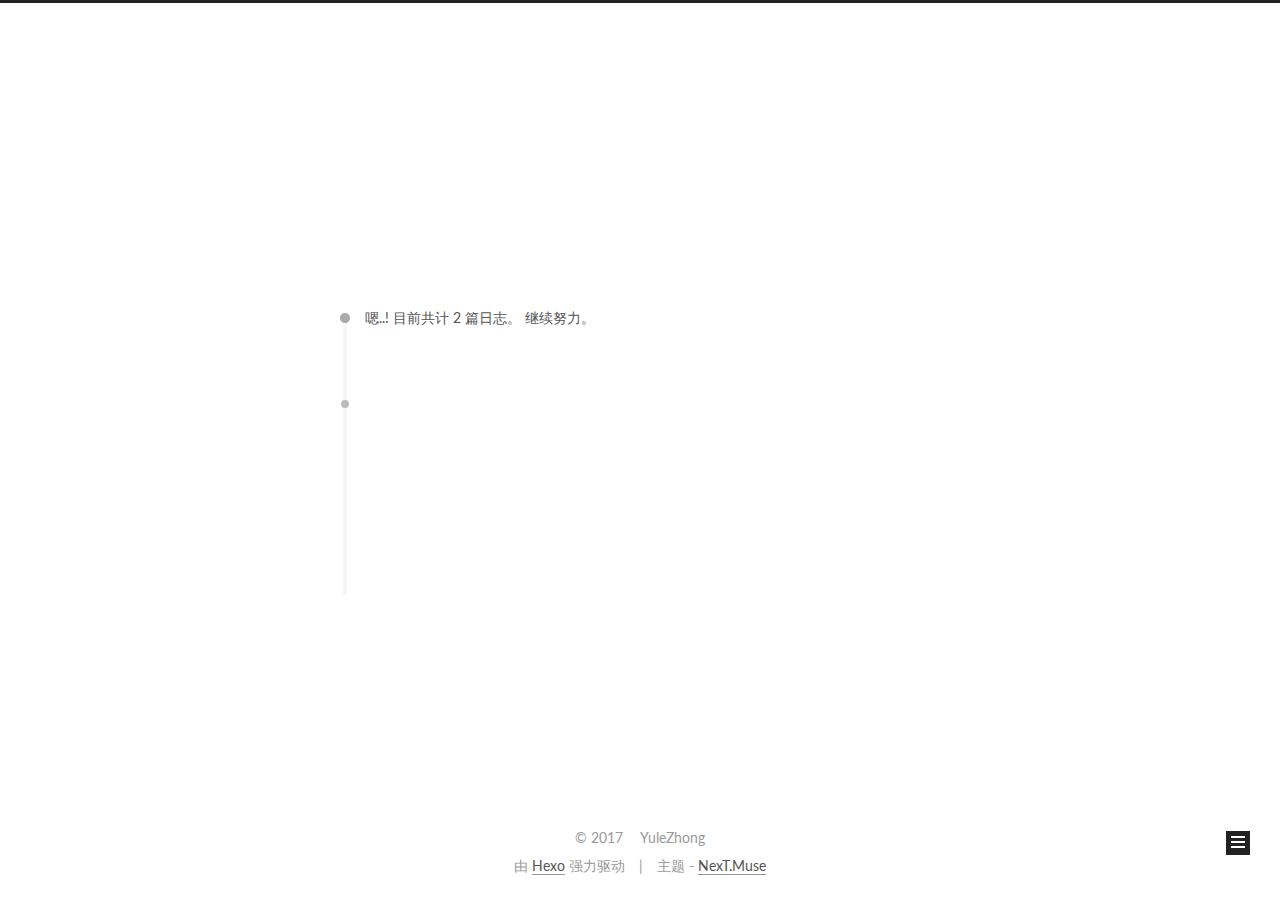
==== commit 490aaf5b: "Site updated: 2017-03-02 00:21:26" ====
--- a/archives/index.html
+++ b/archives/index.html
@@ -244,7 +244,7 @@
       
         
       
-      嗯..! 目前共计 5 篇日志。 继续努力。
+      嗯..! 目前共计 2 篇日志。 继续努力。
     </span>
 
     
@@ -305,43 +305,6 @@
 
       <h1 class="post-title">
         
-            <a class="post-title-link" href="/2017/02/27/你的名字/" itemprop="url">
-              
-                <span itemprop="name">你的名字</span>
-              
-            </a>
-        
-      </h1>
-
-      <div class="post-meta">
-        <time class="post-time" itemprop="dateCreated"
-              datetime="2017-02-27T21:02:15+08:00"
-              content="2017-02-27" >
-          02-27
-        </time>
-      </div>
-
-    </header>
-  </article>
-
-
-
-    
-
-      
-      
-      
-
-      
-      
-
-      
-
-  <article class="post post-type-normal" itemscope itemtype="http://schema.org/Article">
-    <header class="post-header">
-
-      <h1 class="post-title">
-        
             <a class="post-title-link" href="/2017/02/27/我的职业生涯/" itemprop="url">
               
                 <span itemprop="name">我的职业生涯</span>
@@ -353,80 +316,6 @@
       <div class="post-meta">
         <time class="post-time" itemprop="dateCreated"
               datetime="2017-02-27T20:17:04+08:00"
-              content="2017-02-27" >
-          02-27
-        </time>
-      </div>
-
-    </header>
-  </article>
-
-
-
-    
-
-      
-      
-      
-
-      
-      
-
-      
-
-  <article class="post post-type-normal" itemscope itemtype="http://schema.org/Article">
-    <header class="post-header">
-
-      <h1 class="post-title">
-        
-            <a class="post-title-link" href="/2017/02/27/name/" itemprop="url">
-              
-                <span itemprop="name">name</span>
-              
-            </a>
-        
-      </h1>
-
-      <div class="post-meta">
-        <time class="post-time" itemprop="dateCreated"
-              datetime="2017-02-27T20:10:26+08:00"
-              content="2017-02-27" >
-          02-27
-        </time>
-      </div>
-
-    </header>
-  </article>
-
-
-
-    
-
-      
-      
-      
-
-      
-      
-
-      
-
-  <article class="post post-type-normal" itemscope itemtype="http://schema.org/Article">
-    <header class="post-header">
-
-      <h1 class="post-title">
-        
-            <a class="post-title-link" href="/2017/02/27/hello-world/" itemprop="url">
-              
-                <span itemprop="name">Hello World</span>
-              
-            </a>
-        
-      </h1>
-
-      <div class="post-meta">
-        <time class="post-time" itemprop="dateCreated"
-              datetime="2017-02-27T16:00:52+08:00"
               content="2017-02-27" >
           02-27
         </time>
@@ -485,7 +374,7 @@
           
             <div class="site-state-item site-state-posts">
               <a href="/archives">
-                <span class="site-state-item-count">5</span>
+                <span class="site-state-item-count">2</span>
                 <span class="site-state-item-name">日志</span>
               </a>
             </div>
